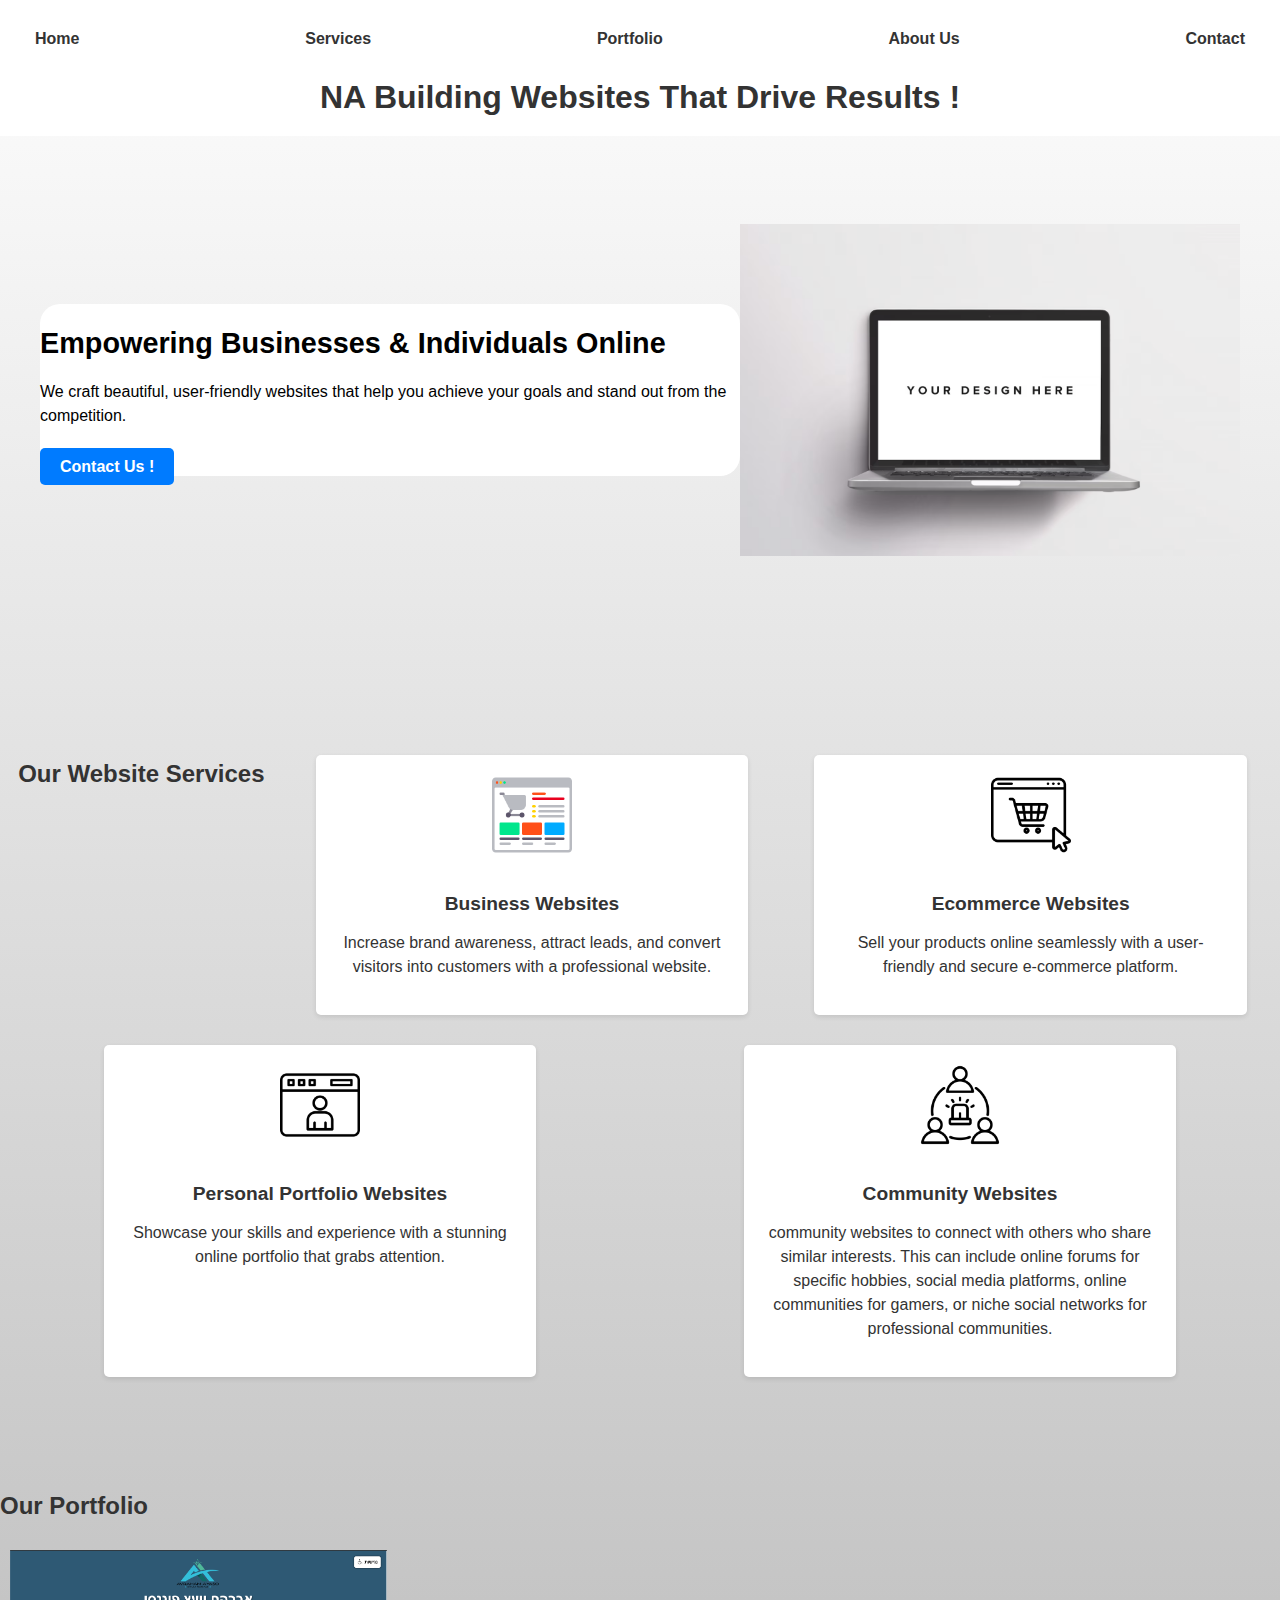
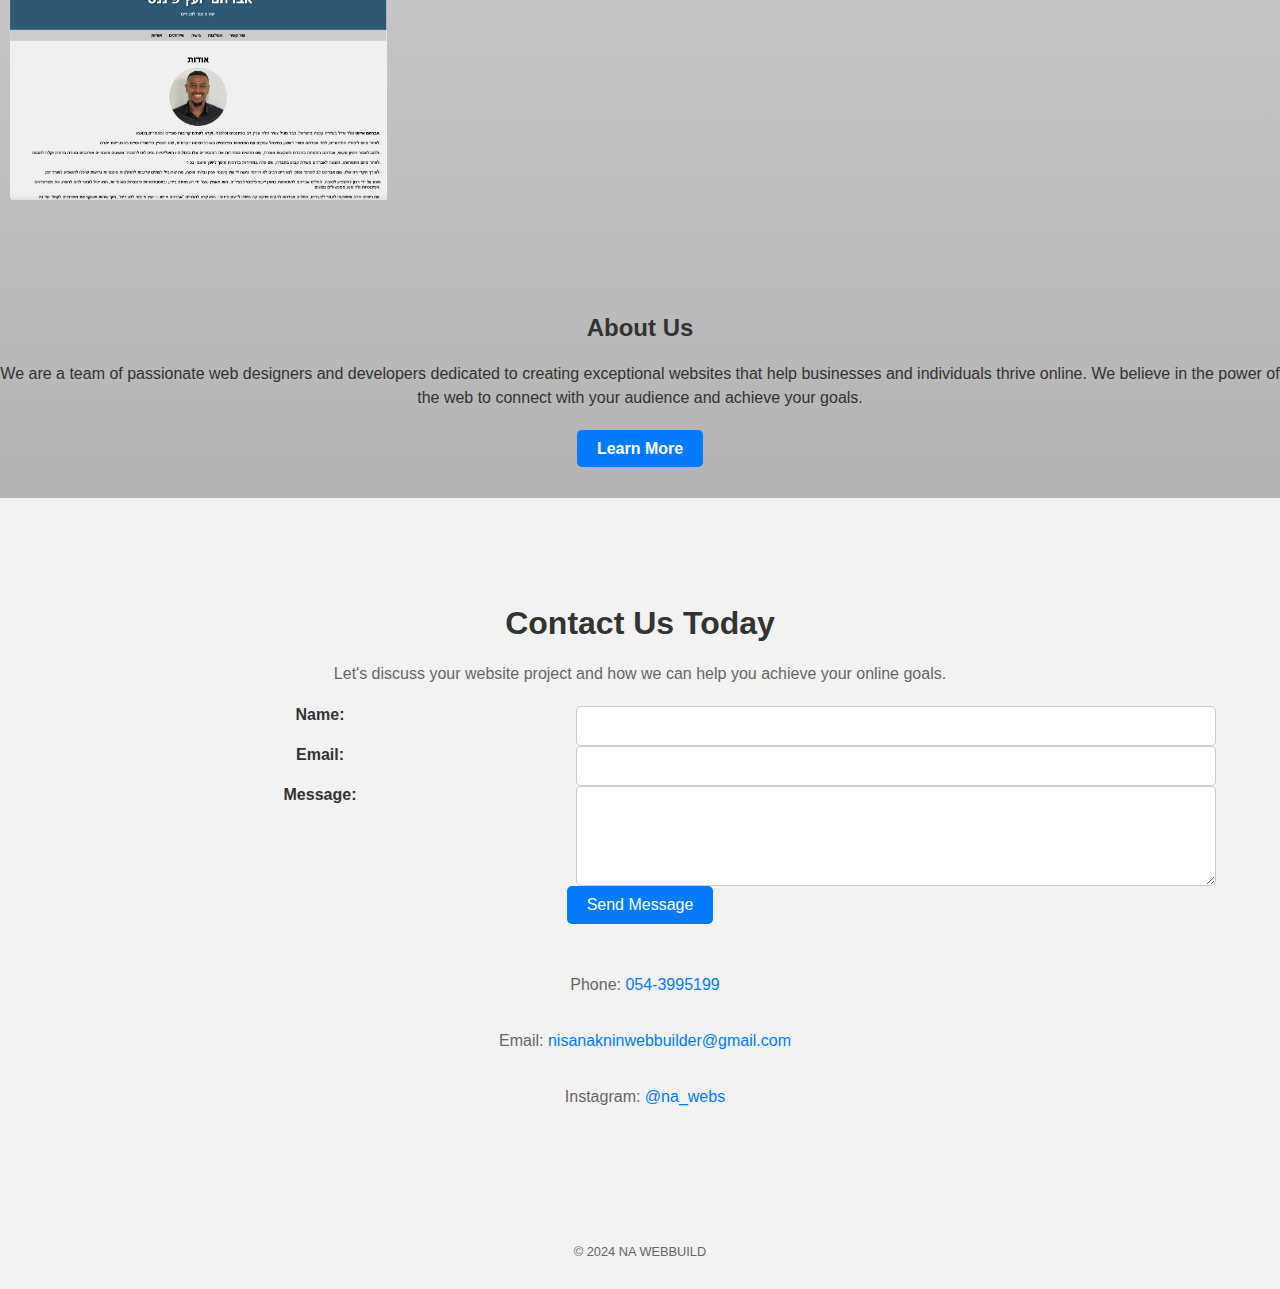
==== index.html @ b8e52cf6 "Update 0.1" ====
<!DOCTYPE html>
<html lang="en">

<head>
    <meta charset="UTF-8">
    <meta name="viewport" content="width=device-width, initial-scale=1.0">
    <title>NA nisan - Web Design & Development</title>
    <link rel="icon" type="image/x-icon" href="logo.png">
    <link rel="stylesheet" href="style.css">
    <script src="script.js"></script>

    <script src="https://code.jquery.com/jquery-1.12.4.js" type="text/javascript"></script>

    <script src="https://www.negishim.com/accessibility/accessibility_pro.js" type="text/javascript"></script>
    <script type="text/javascript">
        accessibility_rtl = true;
        pixel_from_side = 20;
        pixel_from_start = 20;
    </script>
</head>

<body>
    <header>
        <nav>
            <a href="#">Home</a>
            <a href="#services">Services</a>
            <a href="#portfolio">Portfolio</a>
            <a href="#about">About Us</a>
            <a href="#contact">Contact</a>
        </nav>
        <h1>NA Building Websites That Drive Results !</h1>
    </header>

    <main>
        <section class="hero">
            <div class="hero-content">
                <h2>Empowering Businesses & Individuals Online</h2>
                <p>We craft beautiful, user-friendly websites that help you achieve your goals and stand out from the
                    competition.</p>
                <a href="#contact" id="quoteButton">Contact Us !</a>
            </div>
            <img src="laptop2.png" alt="Website on a laptop screen">
        </section>

        <section class="services" id="services">
            <h2>Our Website Services</h2>
            <div class="service-card">
                <img src="business.png" alt="Business website icon">
                <h3>Business Websites</h3>
                <p>Increase brand awareness, attract leads, and convert visitors into customers with a professional
                    website.</p>
            </div>
            <div class="service-card">
                <img src="Ecommerce Websites.png" alt="Ecommerce website icon">
                <h3>Ecommerce Websites</h3>
                <p>Sell your products online seamlessly with a user-friendly and secure e-commerce platform.</p>
            </div>
            <div class="service-card">
                <img src="personal1.png" alt="Portfolio website icon">
                <h3>Personal Portfolio Websites</h3>
                <p>Showcase your skills and experience with a stunning online portfolio that grabs attention.</p>
            </div>
            <div class="service-card">
                <img src="cummonity.png" alt="Portfolio website icon">
                <h3>Community Websites</h3>
                <p>community websites to connect with others who share similar interests. This can include online forums
                    for specific hobbies, social media platforms, online communities for gamers, or niche social
                    networks for professional communities.</p>
            </div>
        </section>

        <section class="portfolio" id="portfolio">
            <h2>Our Portfolio</h2>
            <div class="portfolio-item">
                <img src="avramayasoweb.png" alt="Portfolio project image">
                <div class="overlay">
                    <h3>Financer Website</h3>
                    <p>Avram Ayaso</p>
                    <a href="https://nisanakninwebsitebuilder.on.drv.tw/www.avramwebsite.com/">View Project</a>
                </div>
            </div>
        </section>

        <section class="about-us" id="about">
            <h2>About Us</h2>
            <p>We are a team of passionate web designers and developers dedicated to creating exceptional websites that
                help businesses and individuals thrive online. We believe in the power of the web to connect with your
                audience and achieve your goals.</p>
            <a href="page2.html">Learn More</a>
        </section>

        <section class="contact" id="contact">
            <h2>Contact Us Today</h2>
            <p>Let's discuss your website project and how we can help you achieve your online goals.
            </p>
            <form action="#">
                <label for="name">Name:</label>
                <input type="text" id="name" required>
                <label for="email">Email:</label>
                <input type="email" id="email" required>
                <label for="message">Message:</label>
                <textarea id="message" required></textarea>
                <button type="submit">Send Message</button>
            </form>
            <p>
                <span class="contact-icon"><i class="fas fa-phone"></i></span>
                <span class="contact-info">Phone:
                    <a href="tel:054-3995199">054-3995199</a></span>
            </p>
            <p>
                <span class="contact-icon"><i class="fas fa-envelope"></i></span>
                <span class="contact-info">Email:
                    <a href="mailto:nisanakninwebbuilder@gmail.com">nisanakninwebbuilder@gmail.com</a></span>
            </p>
            <p>
                <span class="contact-icon"><i class="fab fa-instagram"></i></span>
                <span class="contact-info">Instagram:
                    <a href="https://www.instagram.com/na_webs/">@na_webs</a></span>
            </p>
        </section>


    </main>

    <footer>
        <p>&copy; 2024 NA WEBBUILD</p>
    </footer>
</body>

</html>
---- style.css ----
body {
    font-family: Arial, sans-serif;
    margin: 0;
    padding: 0;
    color: #333;
    background-image: linear-gradient(to bottom, rgb(253, 253, 253) 0%, rgb(152, 152, 152) 100%);
}

header {
    background-color: #fff;
    padding: 20px 0;
    position: fixed;
    top: 0;
    left: 0;
    width: 100%;
    z-index: 10;
}

nav {
    display: flex;
    justify-content: space-between;
    align-items: center;
    padding: 0 20px;
}

nav a {
    text-decoration: none;
    color: #333;
    padding: 10px 15px;
    font-weight: bold;
}

nav a:hover {
    background-color: #eee;
}

h1 {
    text-align: center;
    font-size: 2em;
    margin-bottom: 0;
}

main {
    padding-top: 80px;
    /* Account for header height */
}

.hero {
    display: flex;
    align-items: center;
    min-height: 60vh;
    /* Set minimum hero height */
    background-image: url("laptop2.png");
    /* Replace with your background image */
    background-position: center;
    background-size: cover;
    padding: 40px;
}

.hero-content {
    color: #000000;
    background-color: white;
    max-width: 500px;
    text-align: center;
    box-shadow: #000000;
    border-radius: 20px;
}

.hero h2 {
    font-size: 1.8em;
    margin-bottom: 20px;
}

.hero p {
    font-size: 1em;
    line-height: 1.5;
    margin-bottom: 30px;
}

.hero a {
    background-color: #007bff;
    color: #ffffff;
    padding: 10px 20px;
    border: none;
    border-radius: 5px;
    text-decoration: none;
    font-weight: bold;
}

.hero img {
    width: 100%;
    max-width: 500px;
    /* Adjust image width as needed */
    display: none;
    /* Hide image on larger screens */
    align-items: center;
}

@media (min-width: 768px) {
    .hero {
        background-image: none;
        /* Disable background image on larger screens */
    }

    .hero-content {
        text-align: left;
        max-width: 70%;
    }

    .hero img {
        display: block;
        /* Show image on larger screens */
    }
}

.services {
    padding: 40px 0;
    display: flex;
    justify-content: space-around;
    flex-wrap: wrap;
}

.service-card {
    background-color: #fff;
    box-shadow: 0 2px 5px rgba(0, 0, 0, 0.1);
    border-radius: 5px;
    padding: 20px;
    text-align: center;
    margin: 15px;
    width: calc(33% - 30px);
    /* Responsive sizing for cards */
}

.service-card img {
    margin-bottom: 15px;
    width: 80px;
    height: 80px;
}

.service-card h3 {
    font-size: 1.2em;
    margin-bottom: 10px;
}

.service-card p {
    font-size: 1em;
    line-height: 1.5;
}

.portfolio {
    padding: 40px 0;
}

.portfolio-item {
    display: inline-block;
    margin: 10px;
    position: relative;
}

.portfolio-item img {
    width: 100%;
    height: 250px;
    object-fit: cover;
    /* Maintain aspect ratio */
}

.portfolio-item .overlay {
    position: absolute;
    top: 0;
    left: 0;
    width: 100%;
    height: 100%;
    background-color: rgba(0, 0, 0, 0.7);
    opacity: 0;
    transition: opacity 0.3s ease;
    display: flex;
    justify-content: center;
    align-items: center;
    flex-direction: column;
    /* Stack content vertically */
}

.portfolio-item:hover .overlay {
    opacity: 1;
}

.portfolio-item .overlay h3 {
    color: #fff;
    font-size: 1.2em;
    margin-bottom: 10px;
}

.portfolio-item .overlay p {
    color: #fff;
    font-size: 0.8em;
    margin-bottom: 15px;
}

.portfolio-item .overlay a {
    background-color: #007bff;
    color: #fff;
    padding: 10px 20px;
    border: none;
    border-radius: 5px;
    text-decoration: none;
    font-weight: bold;
}

.about-us {
    padding: 40px 0;
    text-align: center;
}

.about-us p {
    font-size: 1em;
    line-height: 1.5;
    margin-bottom: 30px;
}

.about-us a {
    background-color: #007bff;
    color: #fff;
    padding: 10px 20px;
    border: none;
    border-radius: 5px;
    text-decoration: none;
    font-weight: bold;
    place-items: center;
}

/* Contact Section Styling */
.contact {
    padding: 80px 0;
    /* Adjust padding as needed */
    background-color: #f2f2f2;
    /* Light gray background */
    text-align: center;
    /* Center content horizontally */
}

.contact h2 {
    font-size: 2em;
    /* Adjust heading size */
    color: #333;
    /* Dark gray heading color */
    margin-bottom: 20px;
    /* Add space after heading */
}

.contact p {
    font-size: 1em;
    /* Adjust paragraph text size */
    color: #666;
    /* Light gray text color */
    line-height: 1.5;
    /* Adjust line spacing for readability */
    margin-bottom: 20px;
    /* Add space between paragraphs */
}

.contact form {
    display: flex;
    /* Arrange form elements in a row */
    flex-wrap: wrap;
    /* Allow elements to wrap on smaller screens */
    justify-content: center;
    /* Center form elements horizontally */
    margin-bottom: 40px;
    /* Add space after form */
}

.contact form label {
    width: 40%;
    /* Adjust label width as needed */
    margin-bottom: 10px;
    /* Add space below labels */
    font-weight: bold;
    /* Emphasize labels */
}

.contact form input,
.contact form textarea {
    width: 50%;
    /* Adjust input/textarea width */
    padding: 10px;
    /* Add padding for better user experience */
    border: 1px solid #ccc;
    /* Light gray border */
    border-radius: 5px;
    /* Rounded corners for a cleaner look */
    font-size: 1em;
    /* Adjust input/textarea text size */
    box-sizing: border-box;
    /* Ensure padding doesn't affect width */
}

.contact form textarea {
    height: 100px;
    /* Adjust textarea height as needed */
}

.contact form button {
    background-color: #007bff;
    /* Blue button color */
    color: #fff;
    /* White button text color */
    padding: 10px 20px;
    /* Adjust button padding */
    border: none;
    /* Remove button border */
    border-radius: 5px;
    /* Rounded corners for a cleaner look */
    font-size: 1em;
    /* Adjust button text size */
    cursor: pointer;
    /* Indicate clickable element */
    transition: background-color 0.3s ease;
    /* Smooth color transition */
}

.contact form button:hover {
    background-color: #0069d9;
    /* Darker blue on hover */
}

/* Contact Information Styling */

.contact-info {
    display: inline-block;
    /* Display contact info inline */
    margin-left: 10px;
    /* Add space between icon and text */
}

.contact-icon {
    font-size: 1.5em;
    /* Adjust icon size */
    color: #333;
    /* Dark gray icon color */
}

.contact-info a {
    color: #007bff;
    /* Blue link color */
    text-decoration: none;
    /* Remove underline by default */
    transition: color 0.3s ease;
    /* Smooth color transition */
}

.contact-info a:hover {
    text-decoration: underline;
    /* Add underline on hover */
}

/* Responsive Media Query (Optional) */
@media (max-width: 768px) {
    .contact form label {
        width: 100%;
        /* Adjust label width for smaller screens */
    }

    .contact form input,
    .contact form textarea {
        width: 100%;
        /* Adjust input/textarea width for smaller screens */
    }
}



footer {
    background-color: #f2f2f2;
    padding: 20px 0;
    text-align: center;
}

footer p {
    font-size: 0.8em;
    margin-bottom: 10px;
    color: #666;
}

footer a {
    color: #333;
    text-decoration: none;
    margin-right: 10px;
}

footer a:hover {
    text-decoration: underline;
}


@media (max-width: 768px) {
    footer p {
        font-size: 0.7em;
    }
}

@media (max-width: 768px) {
    header nav {
        padding: 10px 0;
    }

    header nav a {
        padding: 5px 10px;
    }

    .hero-content {
        max-width: 100%;
    }

    .services,
    .portfolio {
        justify-content: center;
    }

    .service-card,
    .portfolio-item {
        width: calc(50% - 20px);
        margin: 10px;
    }

    .about-us p,
    .contact form label {
        width: 100%;
    }

    .contact form input,
    .contact form textarea {
        width: 100%;
    }
}
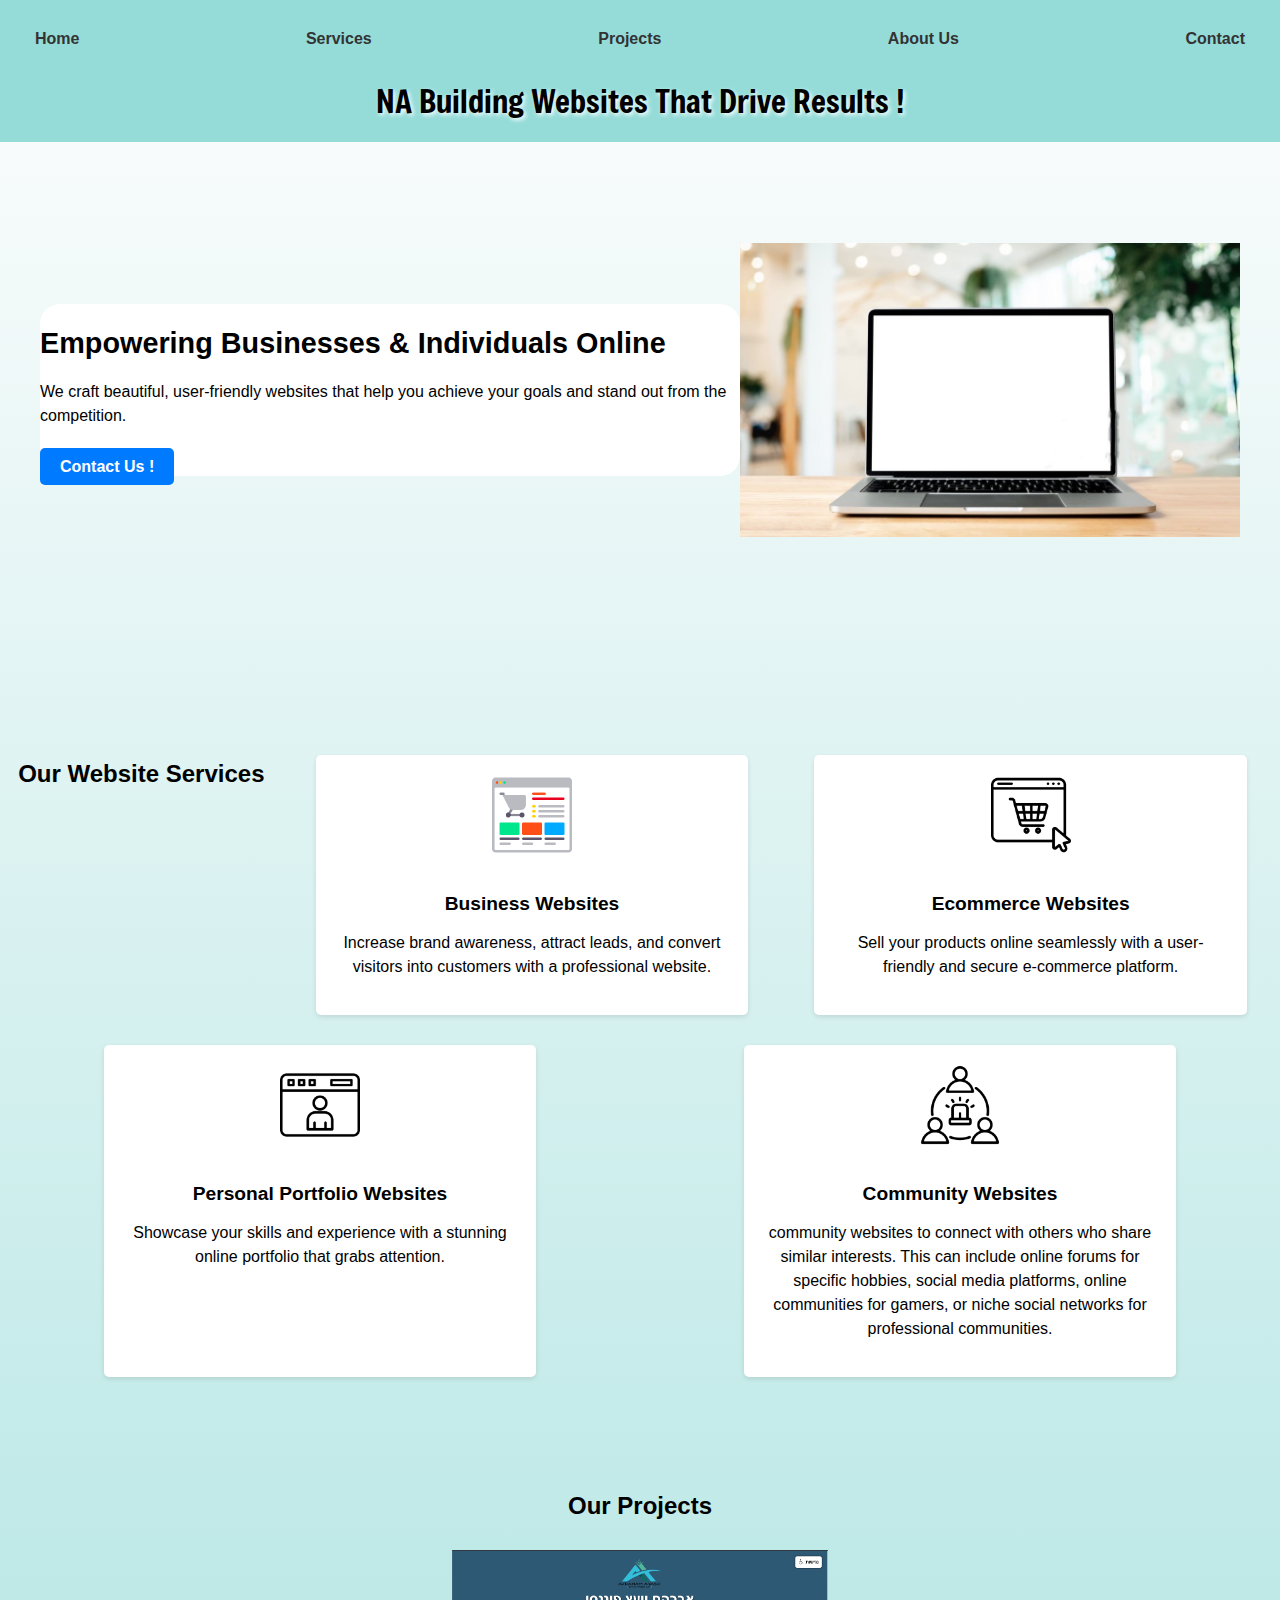
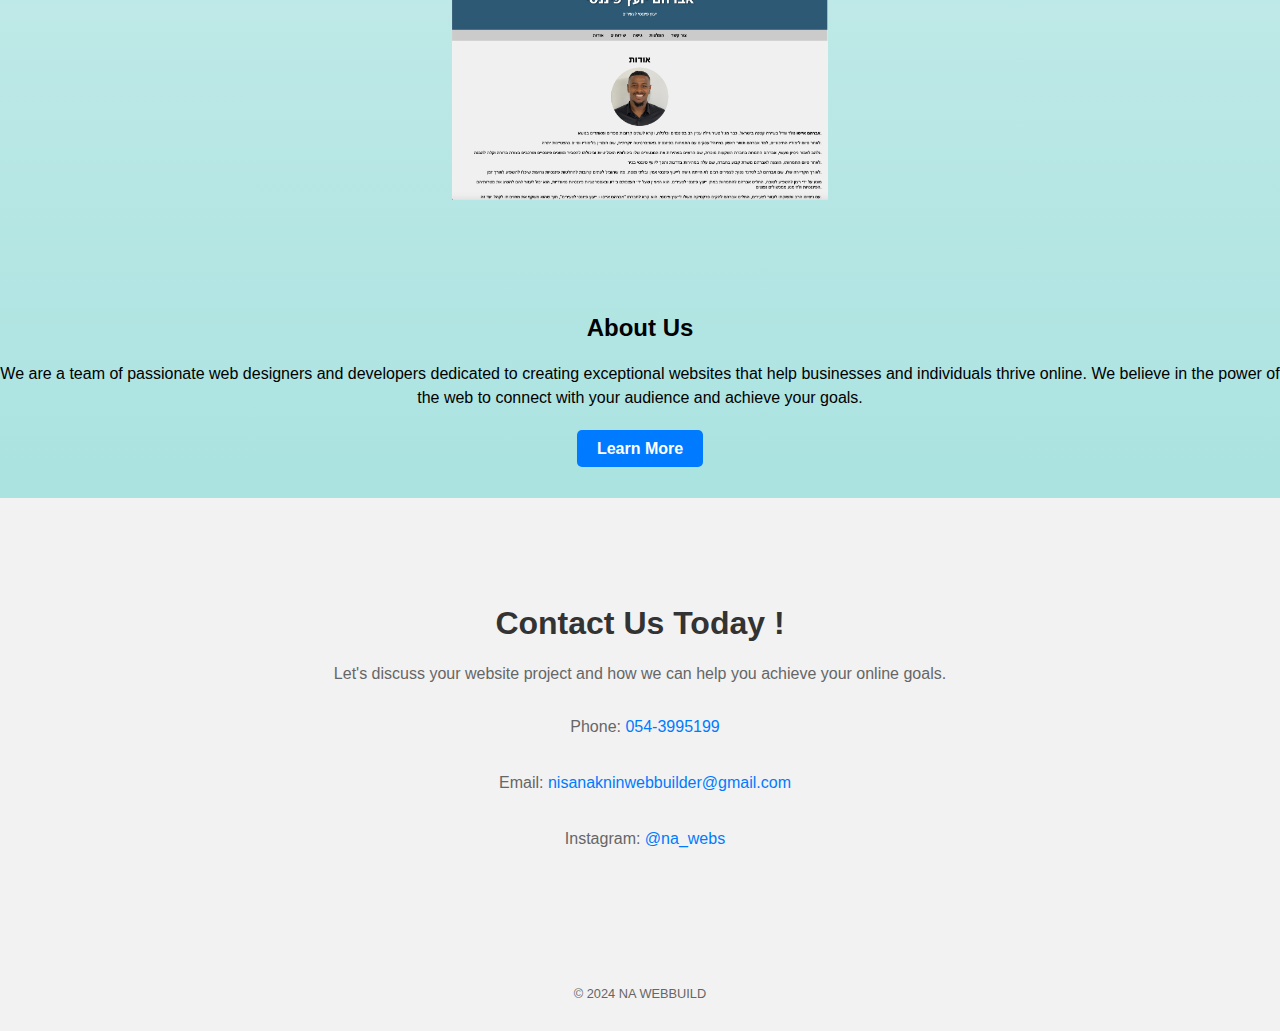
==== commit d044d1a7: "0.2" ====
--- a/index.html
+++ b/index.html
@@ -1,5 +1,5 @@
 <!DOCTYPE html>
-<html lang="en">
+<html lang="he">
 
 <head>
     <meta charset="UTF-8">
@@ -17,6 +17,9 @@
         pixel_from_side = 20;
         pixel_from_start = 20;
     </script>
+    <style>
+        @import url('https://fonts.googleapis.com/css2?family=Freeman&family=Montserrat:ital,wght@0,500;1,500&family=Rubik:ital,wght@0,300..900;1,300..900&display=swap');
+    </style>
 </head>
 
 <body>
@@ -24,11 +27,11 @@
         <nav>
             <a href="#">Home</a>
             <a href="#services">Services</a>
-            <a href="#portfolio">Portfolio</a>
+            <a href="#portfolio">Projects</a>
             <a href="#about">About Us</a>
             <a href="#contact">Contact</a>
         </nav>
-        <h1>NA Building Websites That Drive Results !</h1>
+        <h1 id="head22">NA Building Websites That Drive Results !</h1>
     </header>
 
     <main>
@@ -39,7 +42,7 @@
                     competition.</p>
                 <a href="#contact" id="quoteButton">Contact Us !</a>
             </div>
-            <img src="laptop2.png" alt="Website on a laptop screen">
+            <img src="nisann.JPG" alt="Website on a laptop screen">
         </section>
 
         <section class="services" id="services">
@@ -70,13 +73,13 @@
         </section>
 
         <section class="portfolio" id="portfolio">
-            <h2>Our Portfolio</h2>
+            <h2>Our Projects</h2>
             <div class="portfolio-item">
                 <img src="avramayasoweb.png" alt="Portfolio project image">
                 <div class="overlay">
                     <h3>Financer Website</h3>
                     <p>Avram Ayaso</p>
-                    <a href="https://nisanakninwebsitebuilder.on.drv.tw/www.avramwebsite.com/">View Project</a>
+                    <a href="https://ayasofinance.com/">View Project</a>
                 </div>
             </div>
         </section>
@@ -90,18 +93,9 @@
         </section>
 
         <section class="contact" id="contact">
-            <h2>Contact Us Today</h2>
+            <h2>Contact Us Today !</h2>
             <p>Let's discuss your website project and how we can help you achieve your online goals.
             </p>
-            <form action="#">
-                <label for="name">Name:</label>
-                <input type="text" id="name" required>
-                <label for="email">Email:</label>
-                <input type="email" id="email" required>
-                <label for="message">Message:</label>
-                <textarea id="message" required></textarea>
-                <button type="submit">Send Message</button>
-            </form>
             <p>
                 <span class="contact-icon"><i class="fas fa-phone"></i></span>
                 <span class="contact-info">Phone:
--- a/style.css
+++ b/style.css
@@ -2,12 +2,12 @@
     font-family: Arial, sans-serif;
     margin: 0;
     padding: 0;
-    color: #333;
-    background-image: linear-gradient(to bottom, rgb(253, 253, 253) 0%, rgb(152, 152, 152) 100%);
+    color: #000000;
+    background-image: linear-gradient(to bottom, rgb(253, 253, 253) 0%, #95dcd9 100%);
 }
 
 header {
-    background-color: #fff;
+    background-color: #95dcd9;
     padding: 20px 0;
     position: fixed;
     top: 0;
@@ -16,6 +16,13 @@
     z-index: 10;
 }
 
+#head22 {
+    font-family: "Freeman", sans-serif;
+    font-weight: 400;
+    font-style: normal;
+    text-shadow: 2px 2px 4px rgb(255, 255, 255);
+}
+
 nav {
     display: flex;
     justify-content: space-between;
@@ -50,7 +57,7 @@
     align-items: center;
     min-height: 60vh;
     /* Set minimum hero height */
-    background-image: url("laptop2.png");
+    background-image: url("nisann.JPG");
     /* Replace with your background image */
     background-position: center;
     background-size: cover;
@@ -149,6 +156,7 @@
 
 .portfolio {
     padding: 40px 0;
+    text-align: center;
 }
 
 .portfolio-item {
@@ -258,72 +266,6 @@
     /* Add space between paragraphs */
 }
 
-.contact form {
-    display: flex;
-    /* Arrange form elements in a row */
-    flex-wrap: wrap;
-    /* Allow elements to wrap on smaller screens */
-    justify-content: center;
-    /* Center form elements horizontally */
-    margin-bottom: 40px;
-    /* Add space after form */
-}
-
-.contact form label {
-    width: 40%;
-    /* Adjust label width as needed */
-    margin-bottom: 10px;
-    /* Add space below labels */
-    font-weight: bold;
-    /* Emphasize labels */
-}
-
-.contact form input,
-.contact form textarea {
-    width: 50%;
-    /* Adjust input/textarea width */
-    padding: 10px;
-    /* Add padding for better user experience */
-    border: 1px solid #ccc;
-    /* Light gray border */
-    border-radius: 5px;
-    /* Rounded corners for a cleaner look */
-    font-size: 1em;
-    /* Adjust input/textarea text size */
-    box-sizing: border-box;
-    /* Ensure padding doesn't affect width */
-}
-
-.contact form textarea {
-    height: 100px;
-    /* Adjust textarea height as needed */
-}
-
-.contact form button {
-    background-color: #007bff;
-    /* Blue button color */
-    color: #fff;
-    /* White button text color */
-    padding: 10px 20px;
-    /* Adjust button padding */
-    border: none;
-    /* Remove button border */
-    border-radius: 5px;
-    /* Rounded corners for a cleaner look */
-    font-size: 1em;
-    /* Adjust button text size */
-    cursor: pointer;
-    /* Indicate clickable element */
-    transition: background-color 0.3s ease;
-    /* Smooth color transition */
-}
-
-.contact form button:hover {
-    background-color: #0069d9;
-    /* Darker blue on hover */
-}
-
-/* Contact Information Styling */
 
 .contact-info {
     display: inline-block;
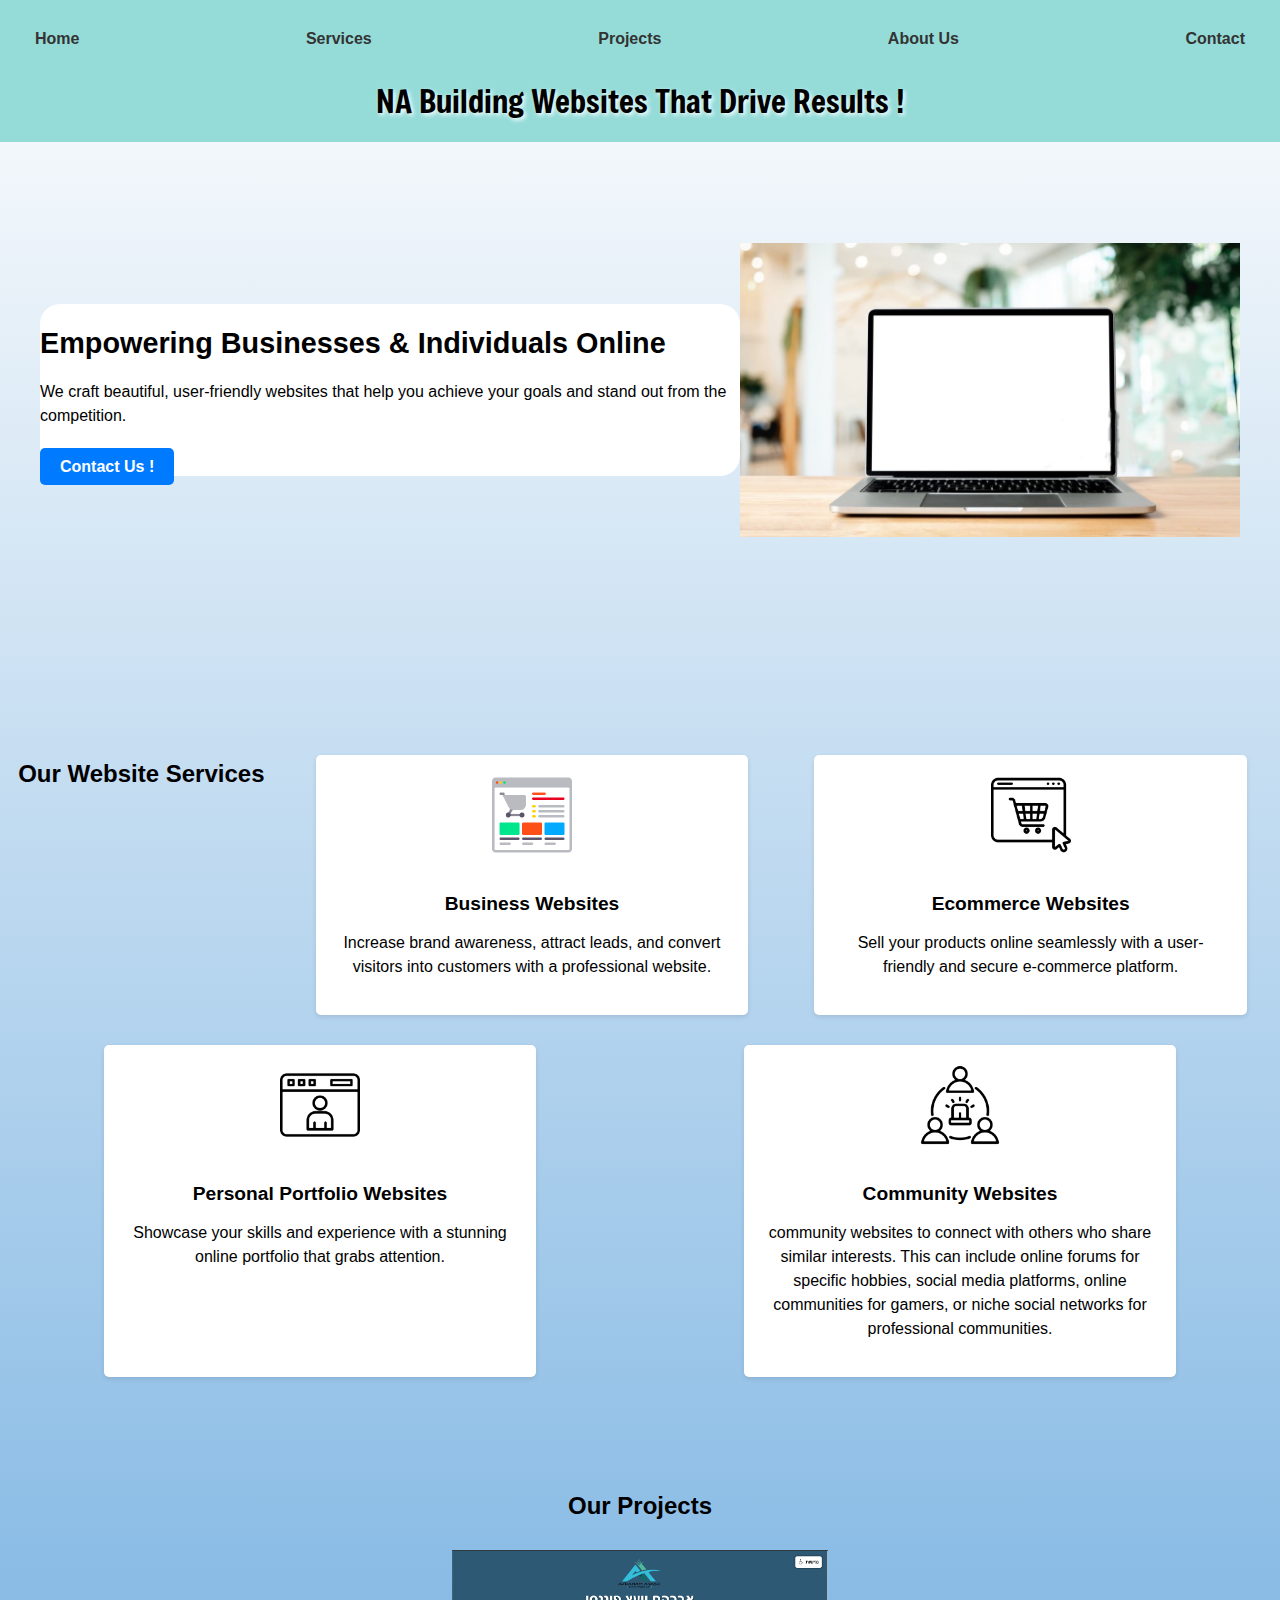
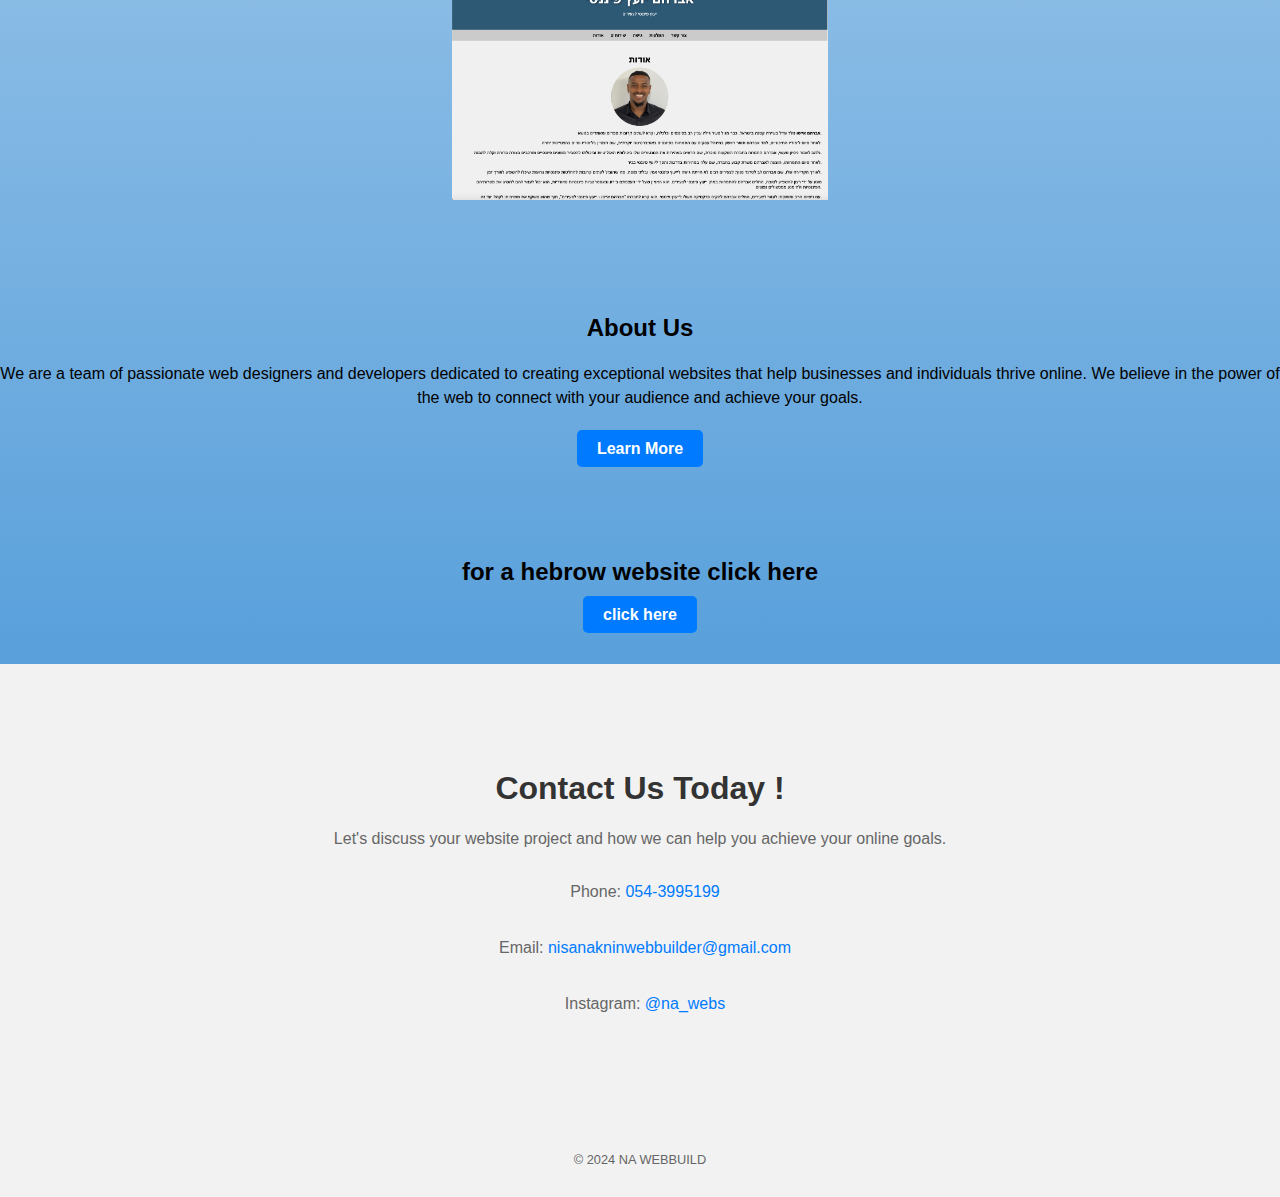
==== commit 463ddd85: "Add files via upload" ====
--- a/index.html
+++ b/index.html
@@ -91,6 +91,10 @@
                 audience and achieve your goals.</p>
             <a href="page2.html">Learn More</a>
         </section>
+        <section class="hebrow" id="hebrow2">
+            <h2>for a hebrow website click here</h2>
+            <a href="page3.html">click here</a>
+        </section>
 
         <section class="contact" id="contact">
             <h2>Contact Us Today !</h2>
--- a/style.css
+++ b/style.css
@@ -3,7 +3,7 @@
     margin: 0;
     padding: 0;
     color: #000000;
-    background-image: linear-gradient(to bottom, rgb(253, 253, 253) 0%, #95dcd9 100%);
+    background-image: linear-gradient(to bottom, rgb(253, 253, 253) 0%, #328ad3 100%);
 }
 
 header {
@@ -236,6 +236,24 @@
     place-items: center;
 }
 
+.hebrow {
+
+    padding: 40px 0;
+    text-align: center;
+
+}
+
+.hebrow a {
+    background-color: #007bff;
+    color: #fff;
+    padding: 10px 20px;
+    border: none;
+    border-radius: 5px;
+    text-decoration: none;
+    font-weight: bold;
+    place-items: center;
+}
+
 /* Contact Section Styling */
 .contact {
     padding: 80px 0;
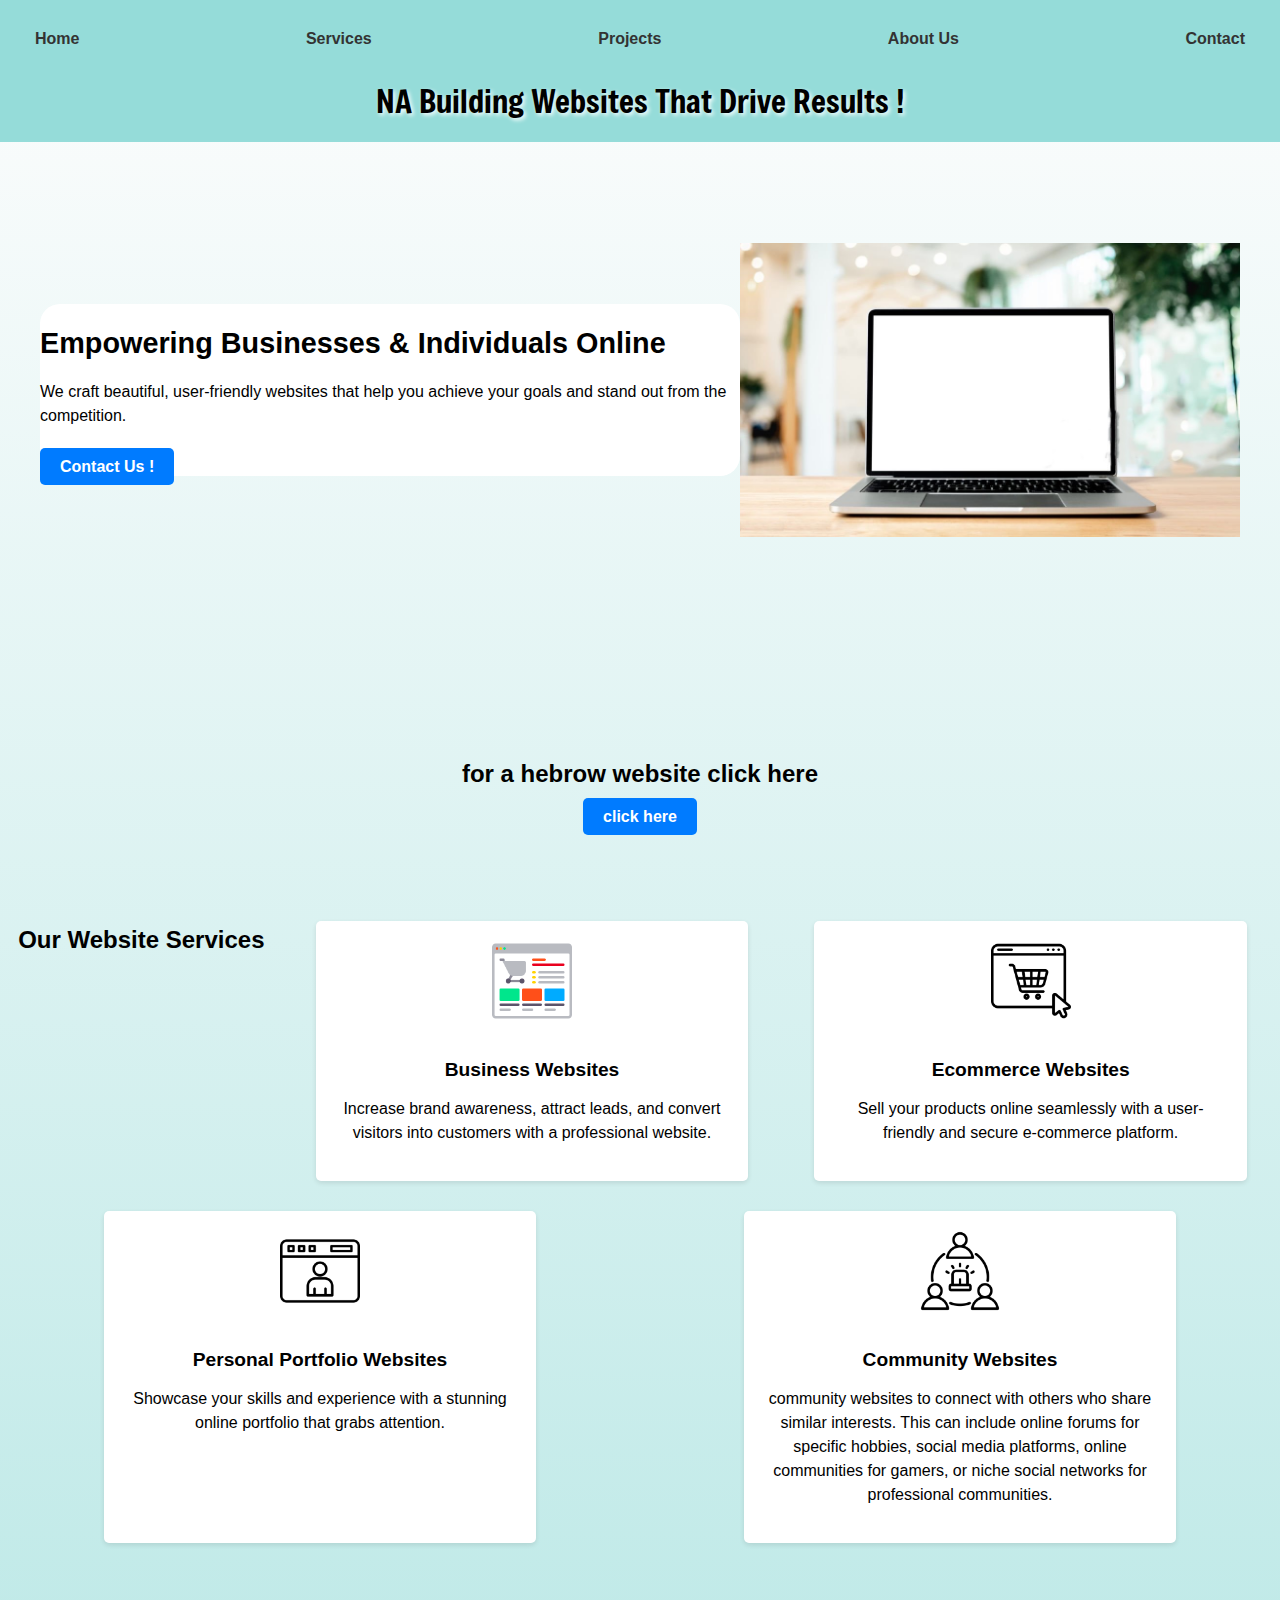
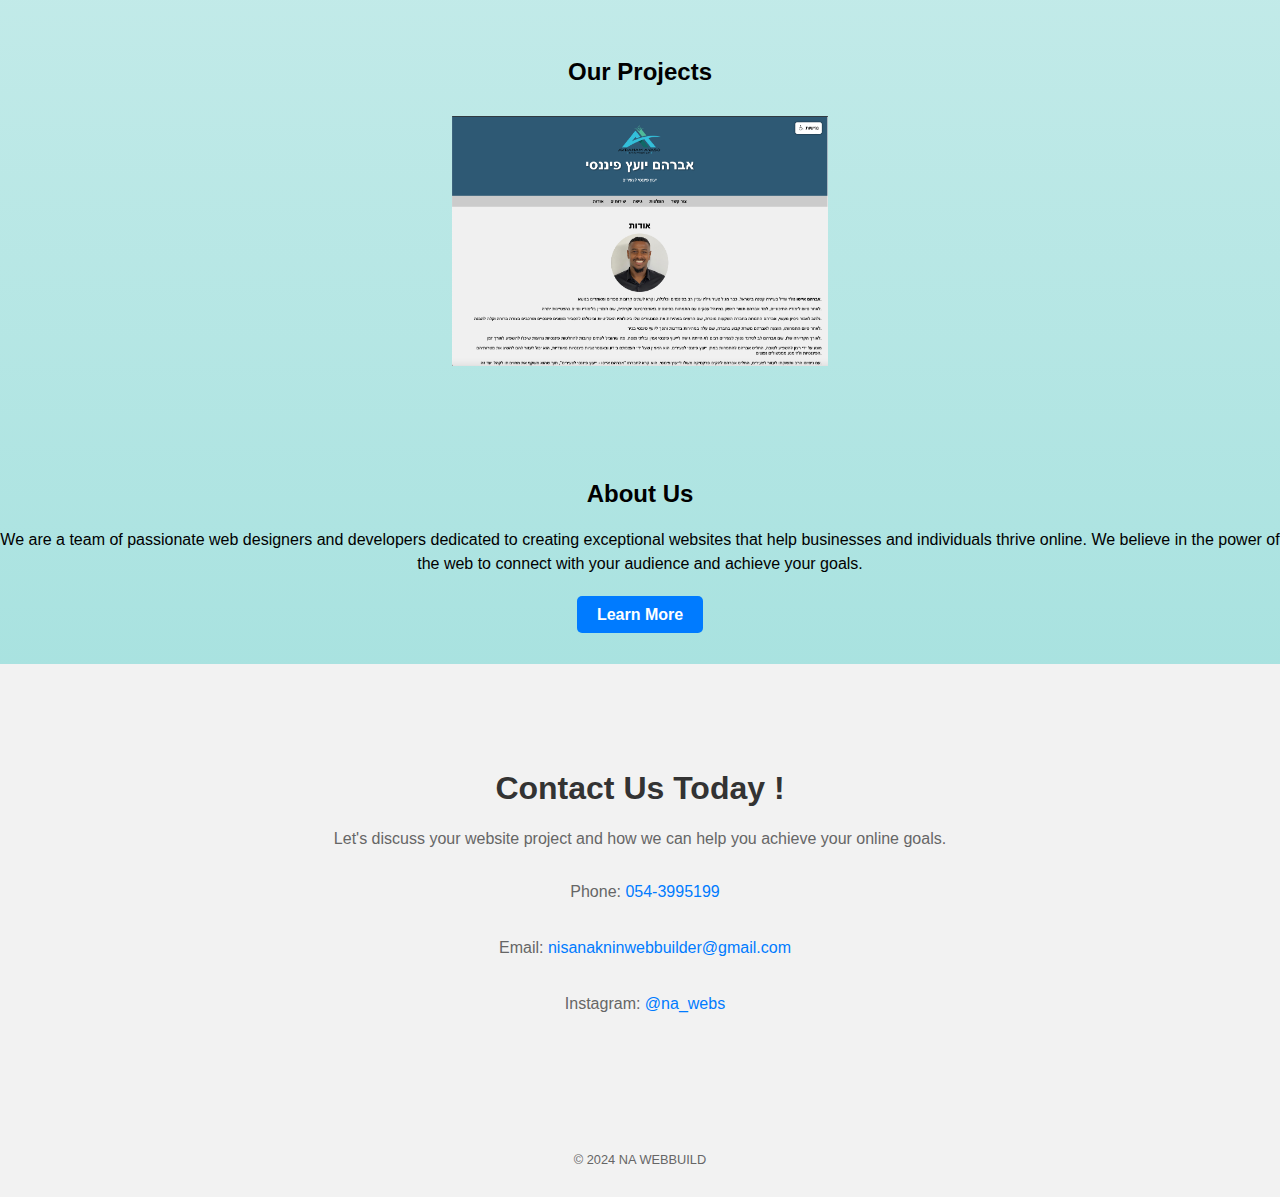
==== commit 992dcd3b: "Add files via upload" ====
--- a/index.html
+++ b/index.html
@@ -43,6 +43,11 @@
                 <a href="#contact" id="quoteButton">Contact Us !</a>
             </div>
             <img src="nisann.JPG" alt="Website on a laptop screen">
+        </section>
+
+        <section class="hebrow" id="hebrow2">
+            <h2>for a hebrow website click here</h2>
+            <a href="hebrowweb.html">click here</a>
         </section>
 
         <section class="services" id="services">
@@ -91,10 +96,6 @@
                 audience and achieve your goals.</p>
             <a href="page2.html">Learn More</a>
         </section>
-        <section class="hebrow" id="hebrow2">
-            <h2>for a hebrow website click here</h2>
-            <a href="page3.html">click here</a>
-        </section>
 
         <section class="contact" id="contact">
             <h2>Contact Us Today !</h2>
--- a/style.css
+++ b/style.css
@@ -3,7 +3,7 @@
     margin: 0;
     padding: 0;
     color: #000000;
-    background-image: linear-gradient(to bottom, rgb(253, 253, 253) 0%, #328ad3 100%);
+    background-image: linear-gradient(to bottom, rgb(253, 253, 253) 0%, #95dcd9 100%);
 }
 
 header {
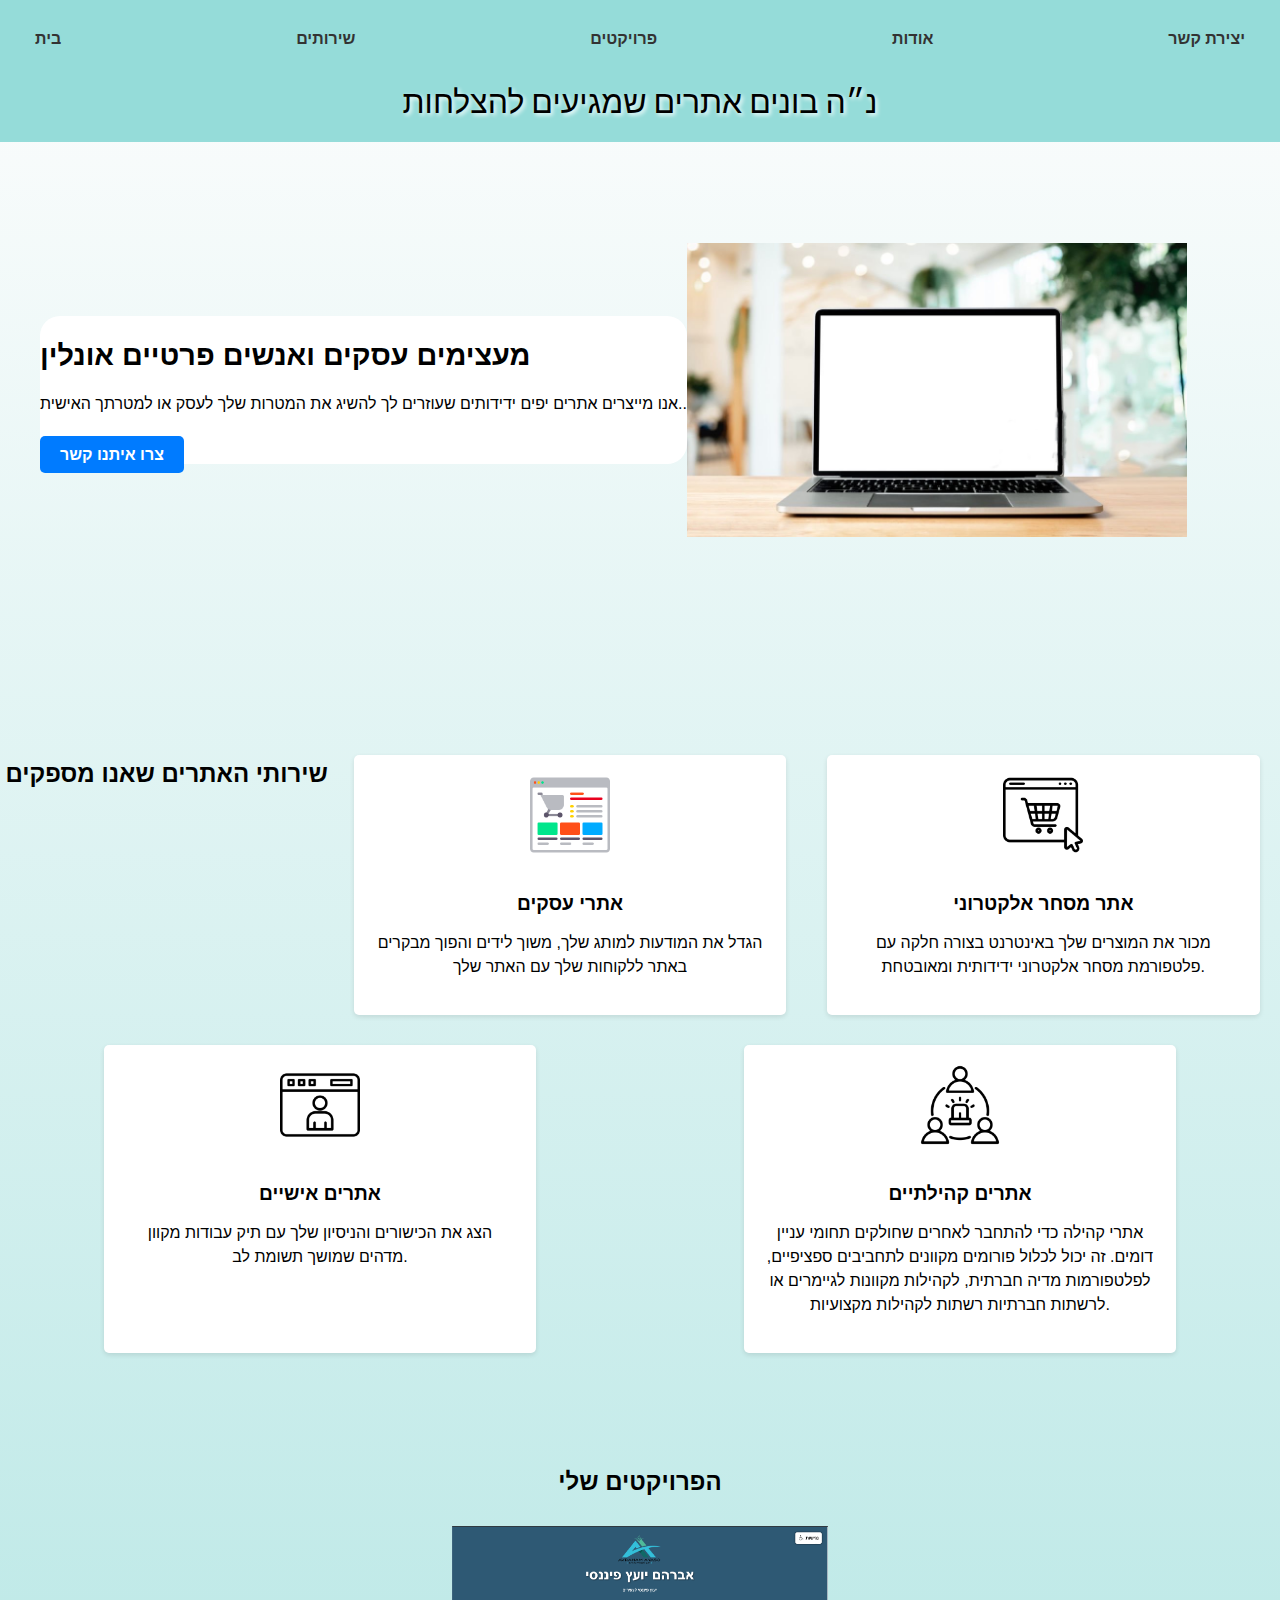
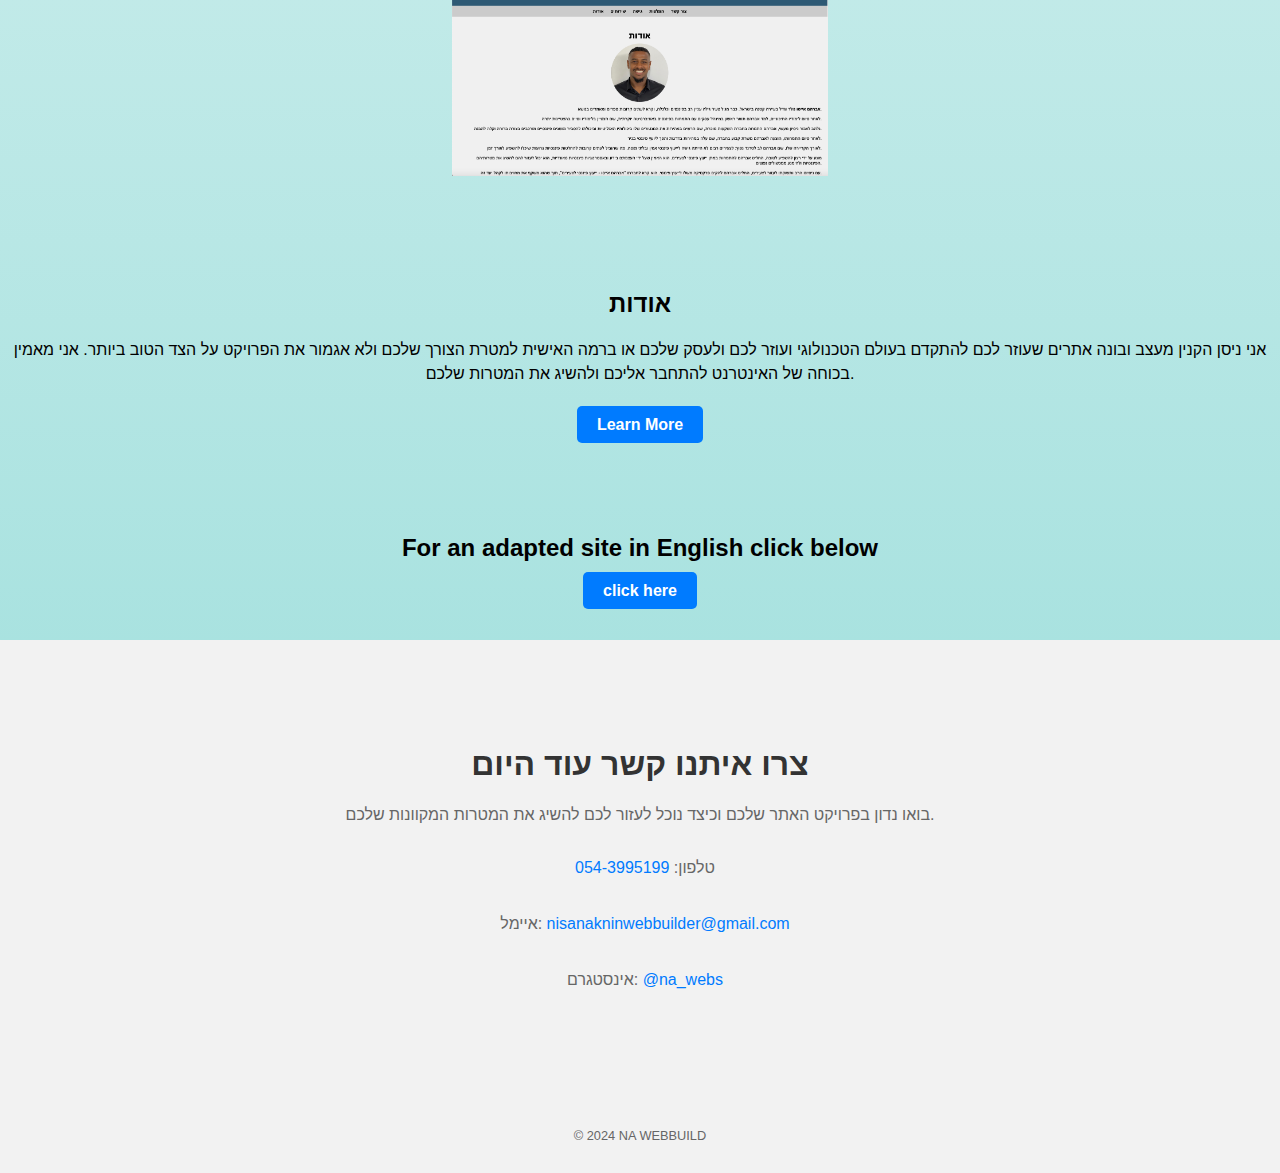
==== commit 028c9c59: "Add files via upload" ====
--- a/index.html
+++ b/index.html
@@ -4,7 +4,7 @@
 <head>
     <meta charset="UTF-8">
     <meta name="viewport" content="width=device-width, initial-scale=1.0">
-    <title>NA nisan - Web Design & Development</title>
+    <title>ניסן בניית אתרים</title>
     <link rel="icon" type="image/x-icon" href="logo.png">
     <link rel="stylesheet" href="style.css">
     <script src="script.js"></script>
@@ -25,95 +25,95 @@
 <body>
     <header>
         <nav>
-            <a href="#">Home</a>
-            <a href="#services">Services</a>
-            <a href="#portfolio">Projects</a>
-            <a href="#about">About Us</a>
-            <a href="#contact">Contact</a>
+            <a href="#">בית</a>
+            <a href="#services">שירותים</a>
+            <a href="#portfolio">פרויקטים</a>
+            <a href="#about">אודות</a>
+            <a href="#contact">יצירת קשר</a>
         </nav>
-        <h1 id="head22">NA Building Websites That Drive Results !</h1>
+        <h1 id="head22">נ״ה בונים אתרים שמגיעים להצלחות</h1>
     </header>
 
     <main>
         <section class="hero">
             <div class="hero-content">
-                <h2>Empowering Businesses & Individuals Online</h2>
-                <p>We craft beautiful, user-friendly websites that help you achieve your goals and stand out from the
-                    competition.</p>
-                <a href="#contact" id="quoteButton">Contact Us !</a>
+                <h2>מעצימים עסקים ואנשים פרטיים אונלין</h2>
+                <p>אנו מייצרים אתרים יפים ידידותים שעוזרים לך להשיג את המטרות שלך לעסק או למטרתך האישית..</p>
+                <a href="#contact" id="quoteButton">צרו איתנו קשר</a>
             </div>
             <img src="nisann.JPG" alt="Website on a laptop screen">
         </section>
 
-        <section class="hebrow" id="hebrow2">
-            <h2>for a hebrow website click here</h2>
-            <a href="hebrowweb.html">click here</a>
-        </section>
-
         <section class="services" id="services">
-            <h2>Our Website Services</h2>
+            <h2>שירותי האתרים שאנו מספקים</h2>
             <div class="service-card">
                 <img src="business.png" alt="Business website icon">
-                <h3>Business Websites</h3>
-                <p>Increase brand awareness, attract leads, and convert visitors into customers with a professional
-                    website.</p>
+                <h3>אתרי עסקים</h3>
+                <p>הגדל את המודעות למותג שלך, משוך לידים והפוך מבקרים באתר ללקוחות שלך עם האתר שלך
+                </p>
             </div>
             <div class="service-card">
                 <img src="Ecommerce Websites.png" alt="Ecommerce website icon">
-                <h3>Ecommerce Websites</h3>
-                <p>Sell your products online seamlessly with a user-friendly and secure e-commerce platform.</p>
+                <h3>אתר מסחר אלקטרוני</h3>
+                <p>
+                    מכור את המוצרים שלך באינטרנט בצורה חלקה עם פלטפורמת מסחר אלקטרוני ידידותית ומאובטחת.</p>
             </div>
             <div class="service-card">
                 <img src="personal1.png" alt="Portfolio website icon">
-                <h3>Personal Portfolio Websites</h3>
-                <p>Showcase your skills and experience with a stunning online portfolio that grabs attention.</p>
+                <h3>אתרים אישיים</h3>
+                <p>הצג את הכישורים והניסיון שלך עם תיק עבודות מקוון מדהים שמושך תשומת לב.</p>
             </div>
             <div class="service-card">
                 <img src="cummonity.png" alt="Portfolio website icon">
-                <h3>Community Websites</h3>
-                <p>community websites to connect with others who share similar interests. This can include online forums
-                    for specific hobbies, social media platforms, online communities for gamers, or niche social
-                    networks for professional communities.</p>
+                <h3>אתרים קהילתיים</h3>
+                <p> אתרי קהילה כדי להתחבר לאחרים שחולקים תחומי עניין דומים. זה יכול לכלול פורומים מקוונים
+                    לתחביבים ספציפיים, לפלטפורמות מדיה חברתית, לקהילות מקוונות לגיימרים או לרשתות חברתיות
+                    רשתות לקהילות מקצועיות.</p>
             </div>
         </section>
 
         <section class="portfolio" id="portfolio">
-            <h2>Our Projects</h2>
+            <h2>הפרויקטים שלי</h2>
             <div class="portfolio-item">
                 <img src="avramayasoweb.png" alt="Portfolio project image">
                 <div class="overlay">
-                    <h3>Financer Website</h3>
-                    <p>Avram Ayaso</p>
-                    <a href="https://ayasofinance.com/">View Project</a>
+                    <h3>אתר תדמית עסקי</h3>
+                    <p>אברהם יעוץ פיננסי</p>
+                    <a href="https://ayasofinance.com/">הצג פרויקט</a>
                 </div>
             </div>
         </section>
 
         <section class="about-us" id="about">
-            <h2>About Us</h2>
-            <p>We are a team of passionate web designers and developers dedicated to creating exceptional websites that
-                help businesses and individuals thrive online. We believe in the power of the web to connect with your
-                audience and achieve your goals.</p>
+            <h2>אודות</h2>
+            <p>אני ניסן הקנין מעצב ובונה אתרים שעוזר לכם להתקדם בעולם הטכנולוגי ועוזר לכם ולעסק שלכם או ברמה האישית
+                למטרת הצורך שלכם ולא אגמור את הפרויקט על הצד הטוב ביותר. אני מאמין בכוחה של האינטרנט להתחבר אליכם
+                ולהשיג את המטרות שלכם.</p>
             <a href="page2.html">Learn More</a>
+        </section>
+        </section>
+        <section class="hebrow" id="hebrow2">
+            <h2>For an adapted site in English click below</h2>
+            <a href="enweb.html"> click here</a>
         </section>
 
         <section class="contact" id="contact">
-            <h2>Contact Us Today !</h2>
-            <p>Let's discuss your website project and how we can help you achieve your online goals.
+            <h2>צרו איתנו קשר עוד היום</h2>
+            <p>בואו נדון בפרויקט האתר שלכם וכיצד נוכל לעזור לכם להשיג את המטרות המקוונות שלכם.
             </p>
             <p>
                 <span class="contact-icon"><i class="fas fa-phone"></i></span>
-                <span class="contact-info">Phone:
+                <span class="contact-info">טלפון:
                     <a href="tel:054-3995199">054-3995199</a></span>
             </p>
             <p>
                 <span class="contact-icon"><i class="fas fa-envelope"></i></span>
-                <span class="contact-info">Email:
+                <span class="contact-info">איימל:
                     <a href="mailto:nisanakninwebbuilder@gmail.com">nisanakninwebbuilder@gmail.com</a></span>
             </p>
             <p>
                 <span class="contact-icon"><i class="fab fa-instagram"></i></span>
-                <span class="contact-info">Instagram:
+                <span class="contact-info">אינסטגרם:
                     <a href="https://www.instagram.com/na_webs/">@na_webs</a></span>
             </p>
         </section>
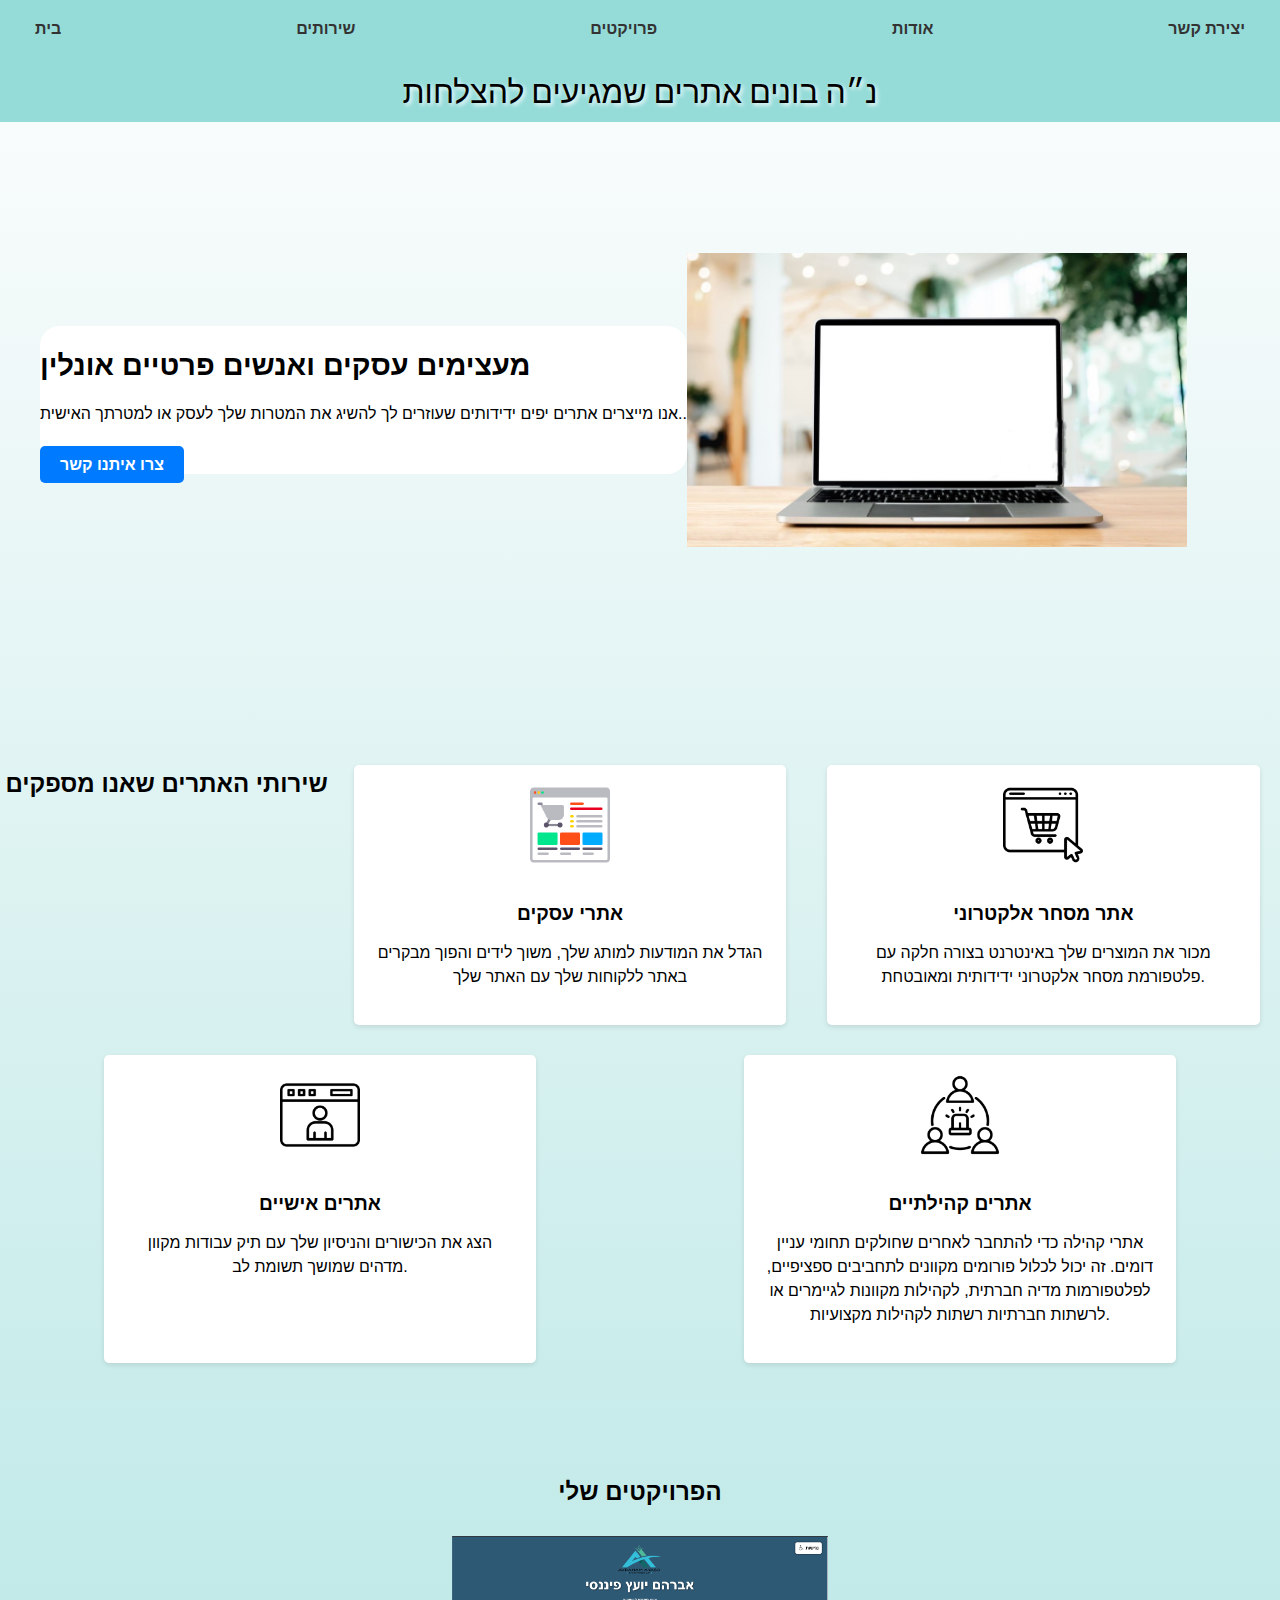
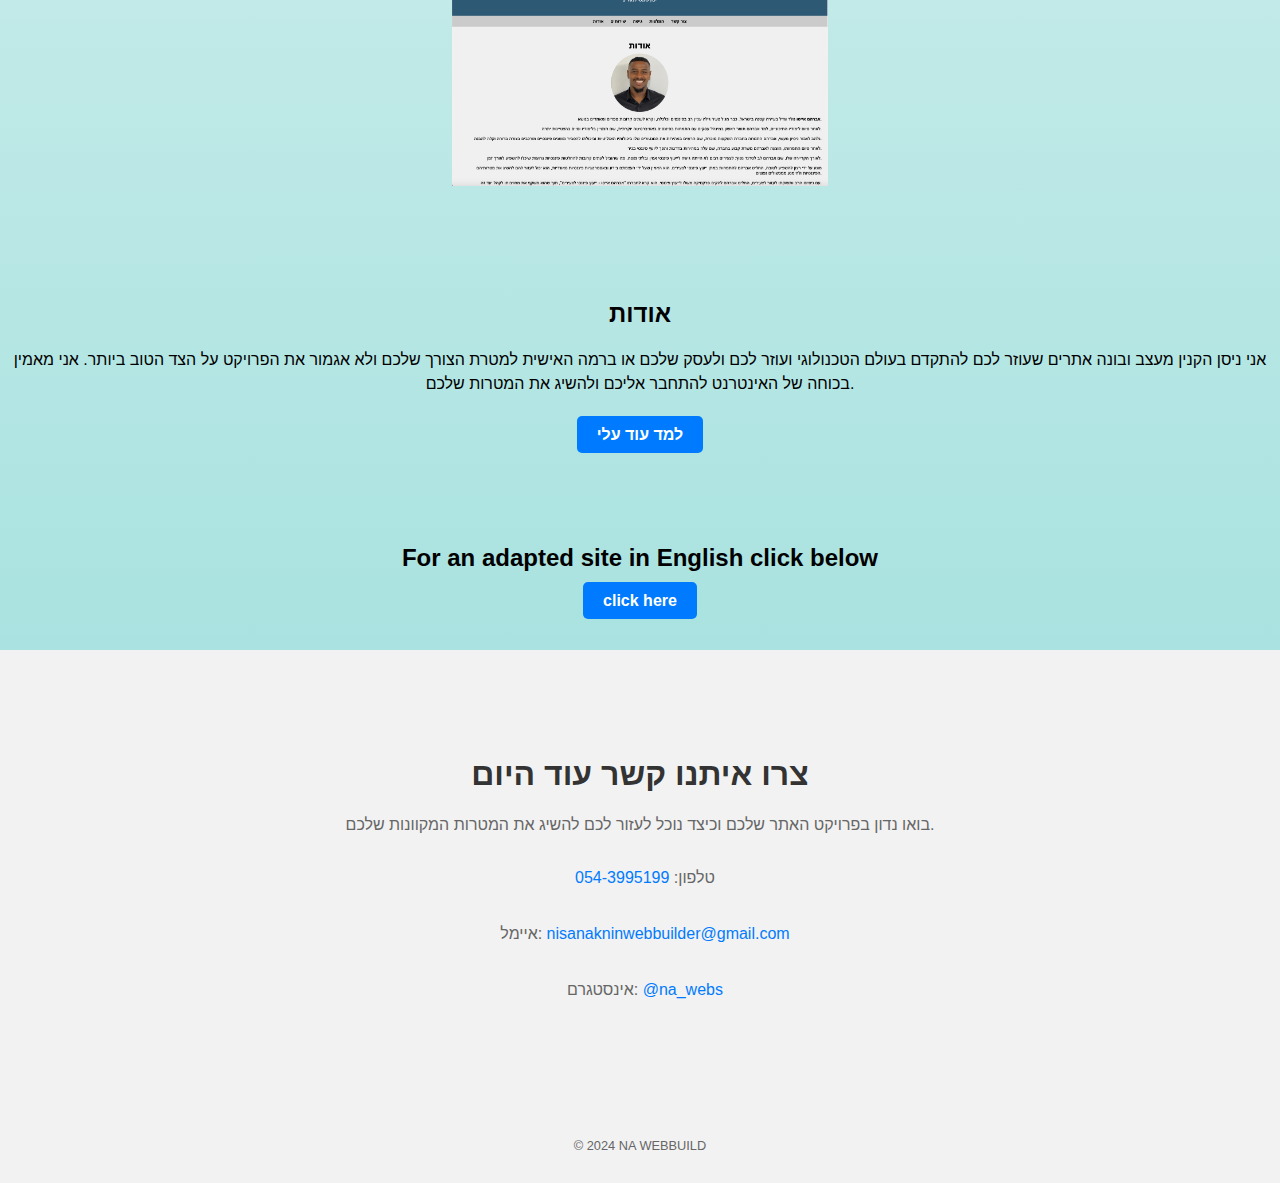
==== commit 5b8b0b43: "Add files via upload" ====
--- a/index.html
+++ b/index.html
@@ -15,7 +15,7 @@
     <script type="text/javascript">
         accessibility_rtl = true;
         pixel_from_side = 20;
-        pixel_from_start = 20;
+        pixel_from_start = 70;
     </script>
     <style>
         @import url('https://fonts.googleapis.com/css2?family=Freeman&family=Montserrat:ital,wght@0,500;1,500&family=Rubik:ital,wght@0,300..900;1,300..900&display=swap');
@@ -89,9 +89,9 @@
             <p>אני ניסן הקנין מעצב ובונה אתרים שעוזר לכם להתקדם בעולם הטכנולוגי ועוזר לכם ולעסק שלכם או ברמה האישית
                 למטרת הצורך שלכם ולא אגמור את הפרויקט על הצד הטוב ביותר. אני מאמין בכוחה של האינטרנט להתחבר אליכם
                 ולהשיג את המטרות שלכם.</p>
-            <a href="page2.html">Learn More</a>
+            <a href="page2.html">למד עוד עלי</a>
         </section>
-        </section>
+
         <section class="hebrow" id="hebrow2">
             <h2>For an adapted site in English click below</h2>
             <a href="enweb.html"> click here</a>
--- a/style.css
+++ b/style.css
@@ -8,7 +8,7 @@
 
 header {
     background-color: #95dcd9;
-    padding: 20px 0;
+    padding: 10px 0;
     position: fixed;
     top: 0;
     left: 0;
@@ -48,7 +48,7 @@
 }
 
 main {
-    padding-top: 80px;
+    padding-top: 90px;
     /* Account for header height */
 }
 
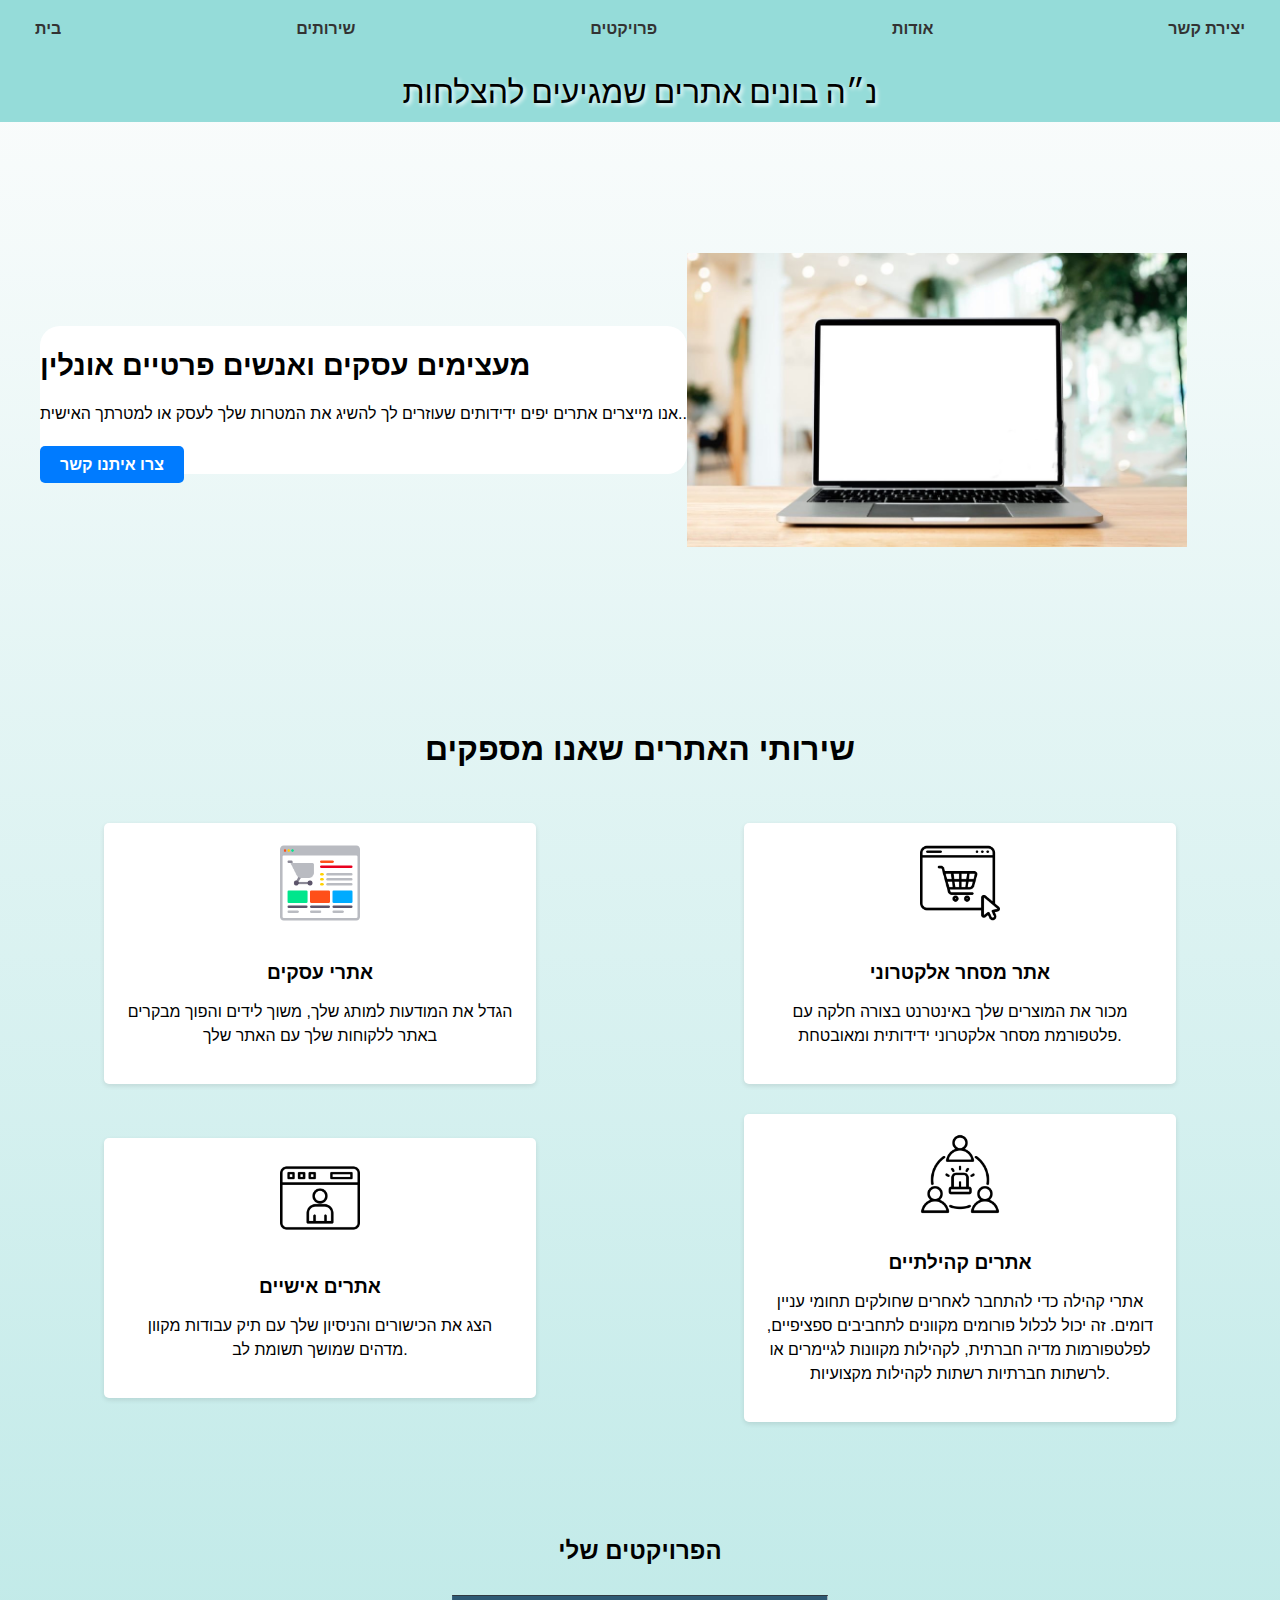
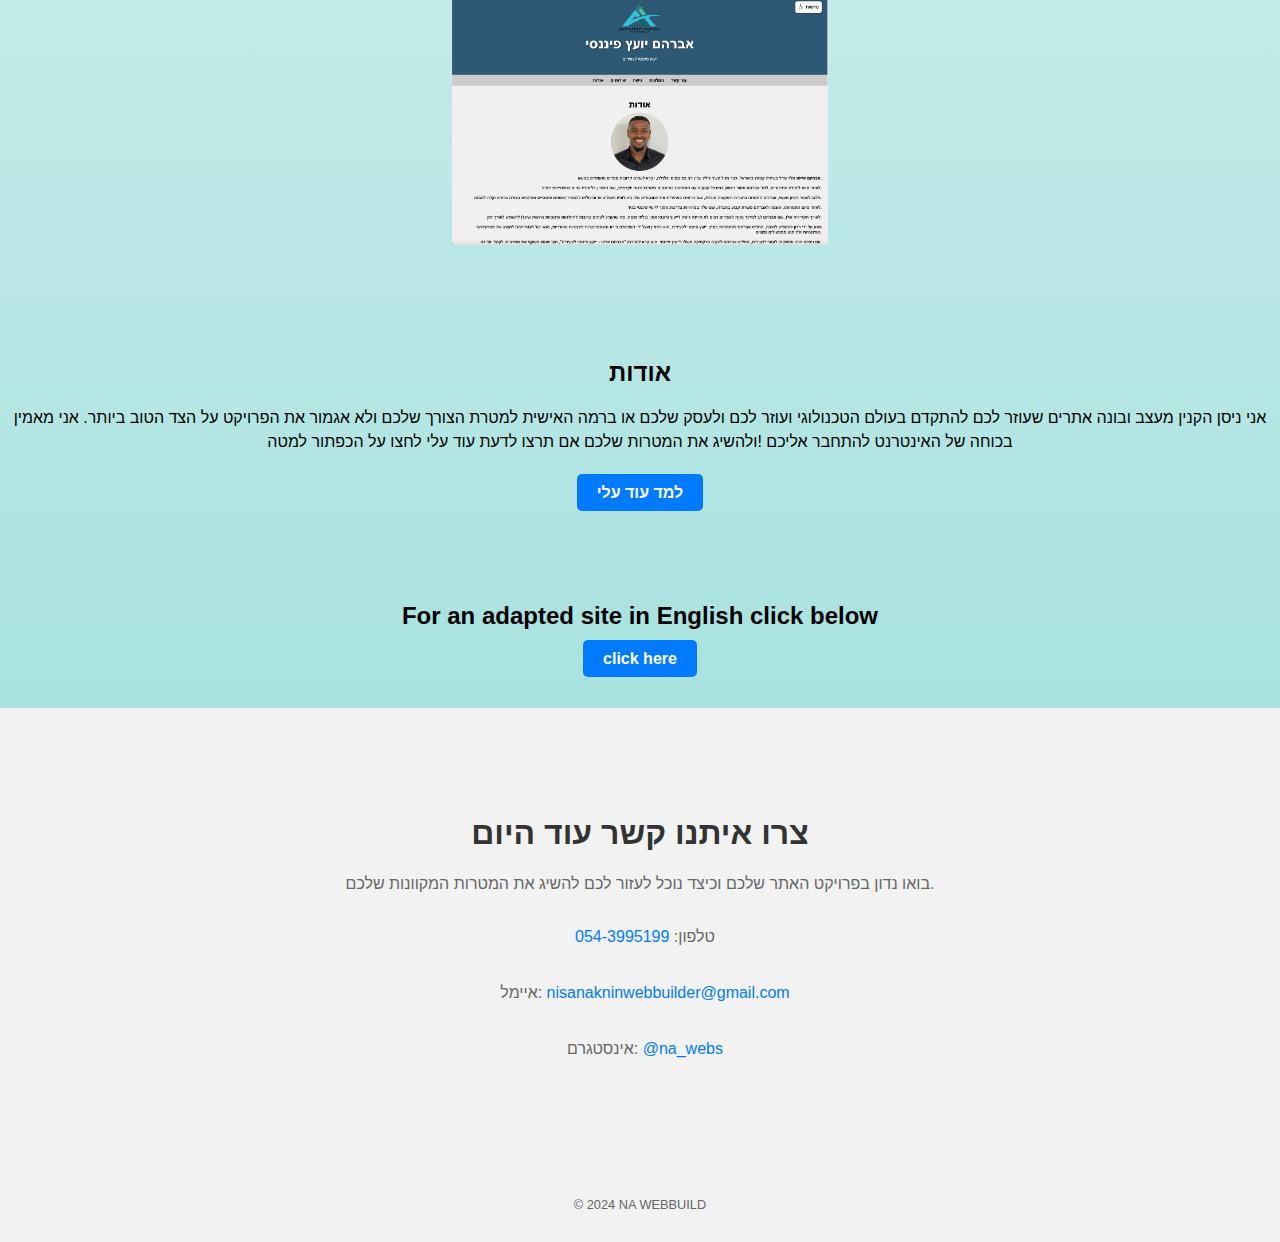
==== commit 4d4ed311: "Add files via upload" ====
--- a/index.html
+++ b/index.html
@@ -15,7 +15,7 @@
     <script type="text/javascript">
         accessibility_rtl = true;
         pixel_from_side = 20;
-        pixel_from_start = 70;
+        pixel_from_start = 55;
     </script>
     <style>
         @import url('https://fonts.googleapis.com/css2?family=Freeman&family=Montserrat:ital,wght@0,500;1,500&family=Rubik:ital,wght@0,300..900;1,300..900&display=swap');
@@ -44,8 +44,8 @@
             <img src="nisann.JPG" alt="Website on a laptop screen">
         </section>
 
+        <h1 id="serv">שירותי האתרים שאנו מספקים</h1>
         <section class="services" id="services">
-            <h2>שירותי האתרים שאנו מספקים</h2>
             <div class="service-card">
                 <img src="business.png" alt="Business website icon">
                 <h3>אתרי עסקים</h3>
@@ -88,7 +88,7 @@
             <h2>אודות</h2>
             <p>אני ניסן הקנין מעצב ובונה אתרים שעוזר לכם להתקדם בעולם הטכנולוגי ועוזר לכם ולעסק שלכם או ברמה האישית
                 למטרת הצורך שלכם ולא אגמור את הפרויקט על הצד הטוב ביותר. אני מאמין בכוחה של האינטרנט להתחבר אליכם
-                ולהשיג את המטרות שלכם.</p>
+                !ולהשיג את המטרות שלכם אם תרצו לדעת עוד עלי לחצו על הכפתור למטה</p>
             <a href="page2.html">למד עוד עלי</a>
         </section>
 
--- a/style.css
+++ b/style.css
@@ -120,9 +120,16 @@
     }
 }
 
+#serv {
+    text-align: center;
+
+
+}
+
 .services {
     padding: 40px 0;
     display: flex;
+    align-items: center;
     justify-content: space-around;
     flex-wrap: wrap;
 }
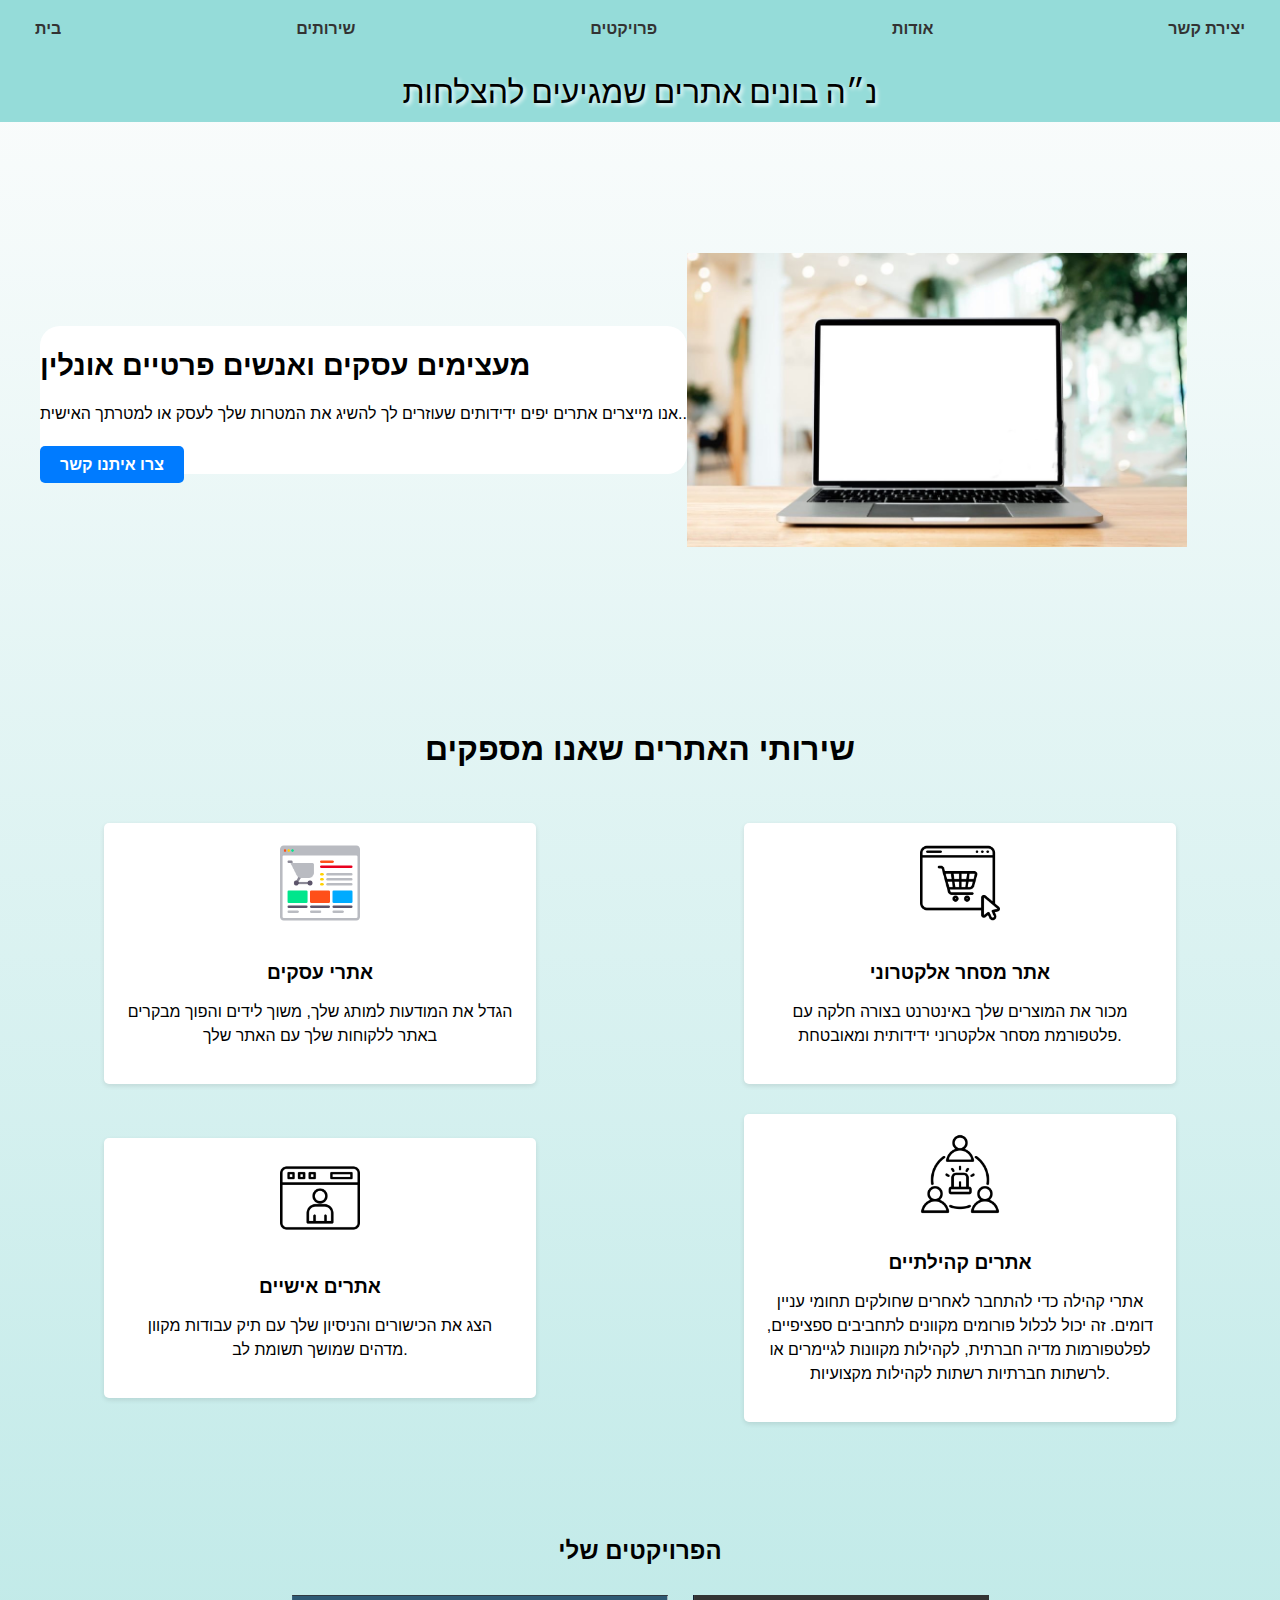
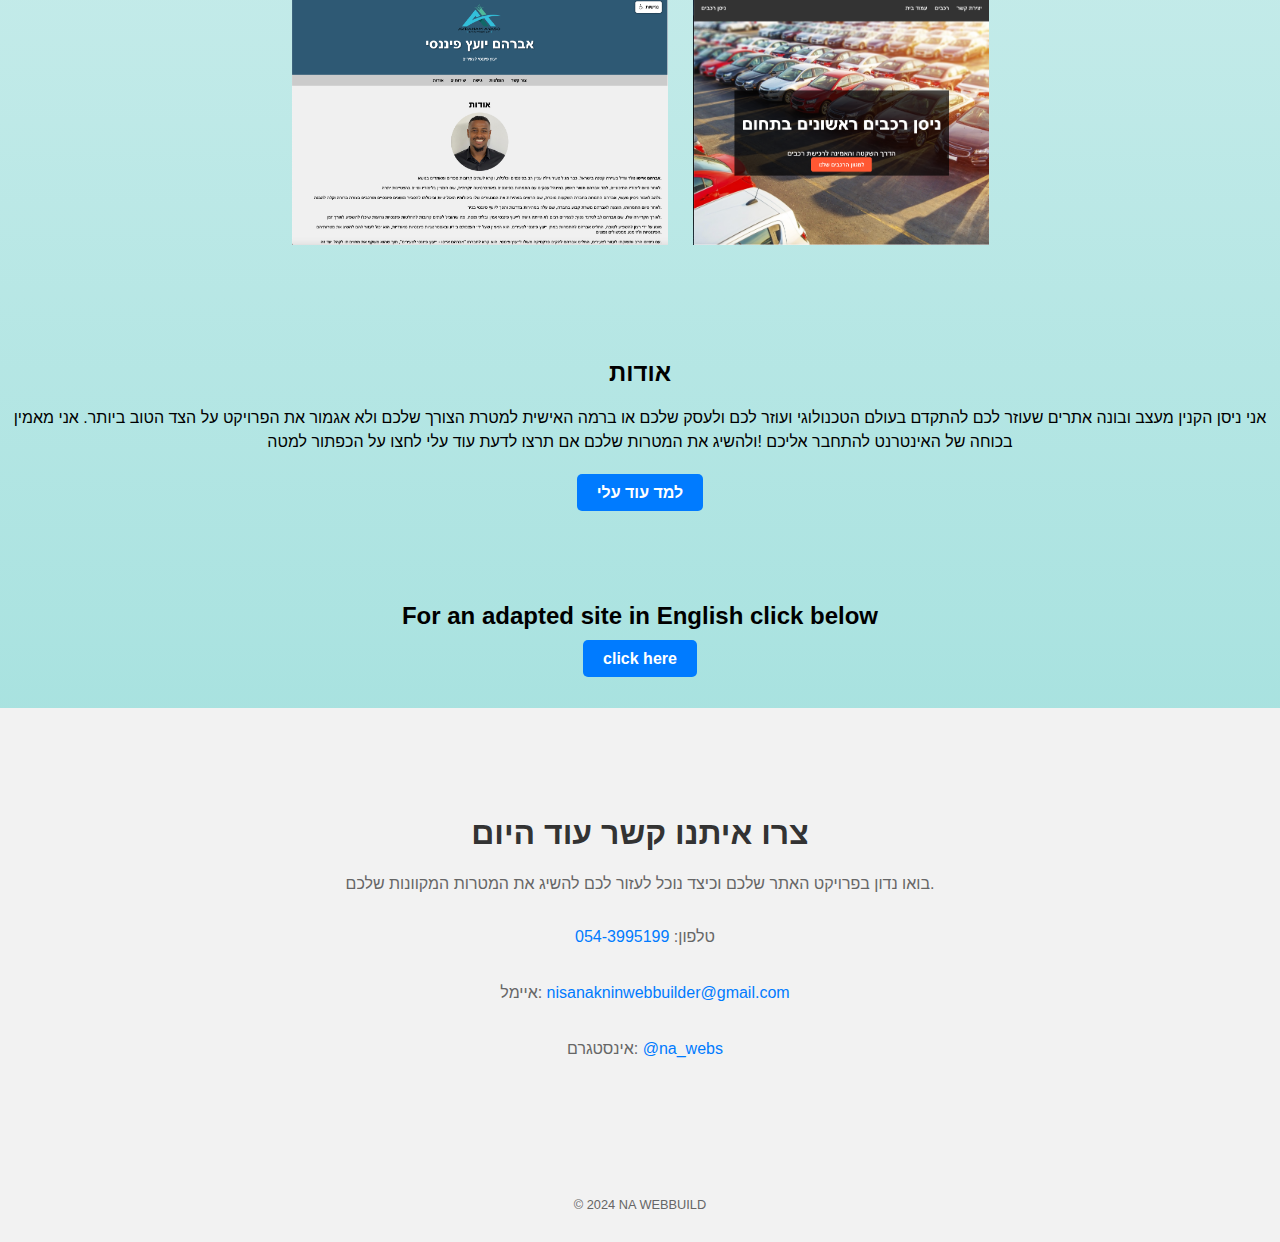
==== commit d3771aaa: "0.4" ====
--- a/index.html
+++ b/index.html
@@ -82,6 +82,14 @@
                     <a href="https://ayasofinance.com/">הצג פרויקט</a>
                 </div>
             </div>
+            <div class="portfolio-item">
+                <img src="carnisan.png" alt="Portfolio project image">
+                <div class="overlay">
+                    <h3>אתר סוכנות רכבים</h3>
+                    <p>סוכנות רכבים לדוגמה</p>
+                    <a href="https://nisanh66.github.io/cardelarshipnisan/">הצג פרויקט</a>
+                </div>
+            </div>
         </section>
 
         <section class="about-us" id="about">
